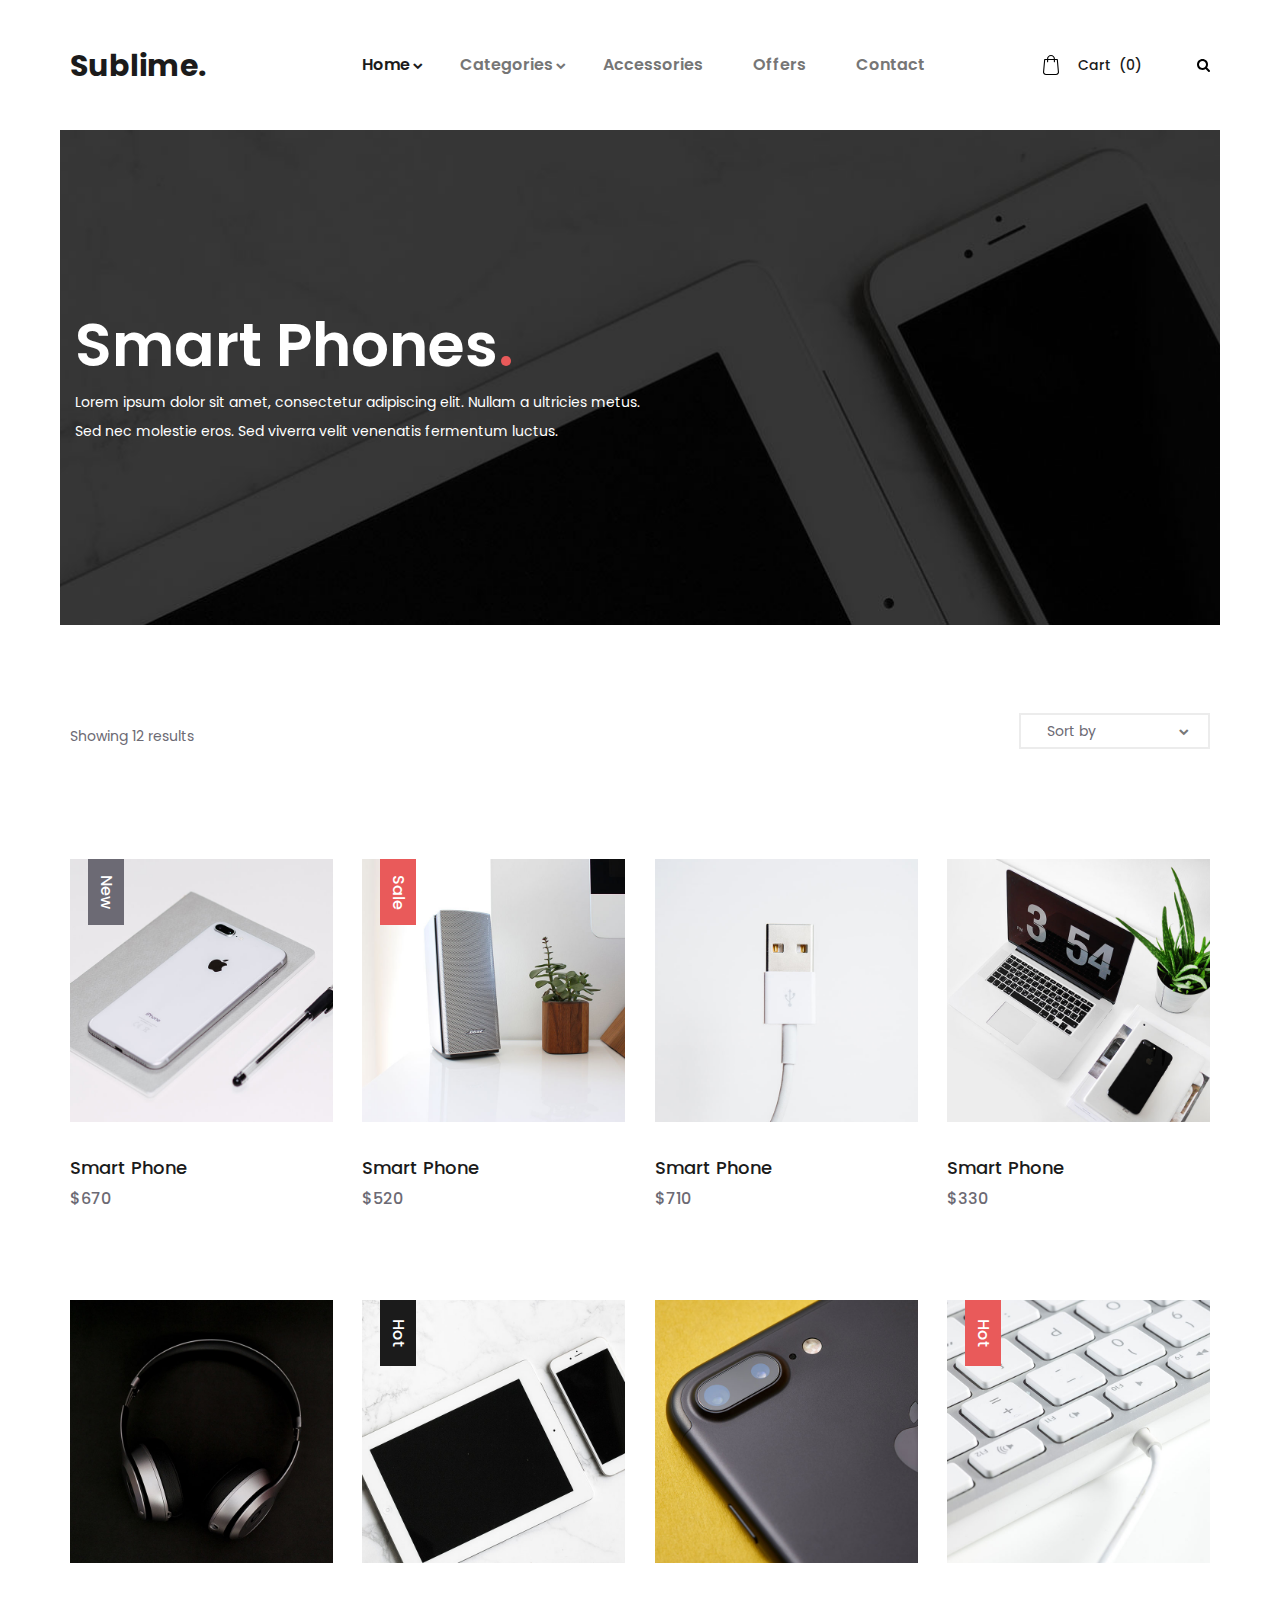
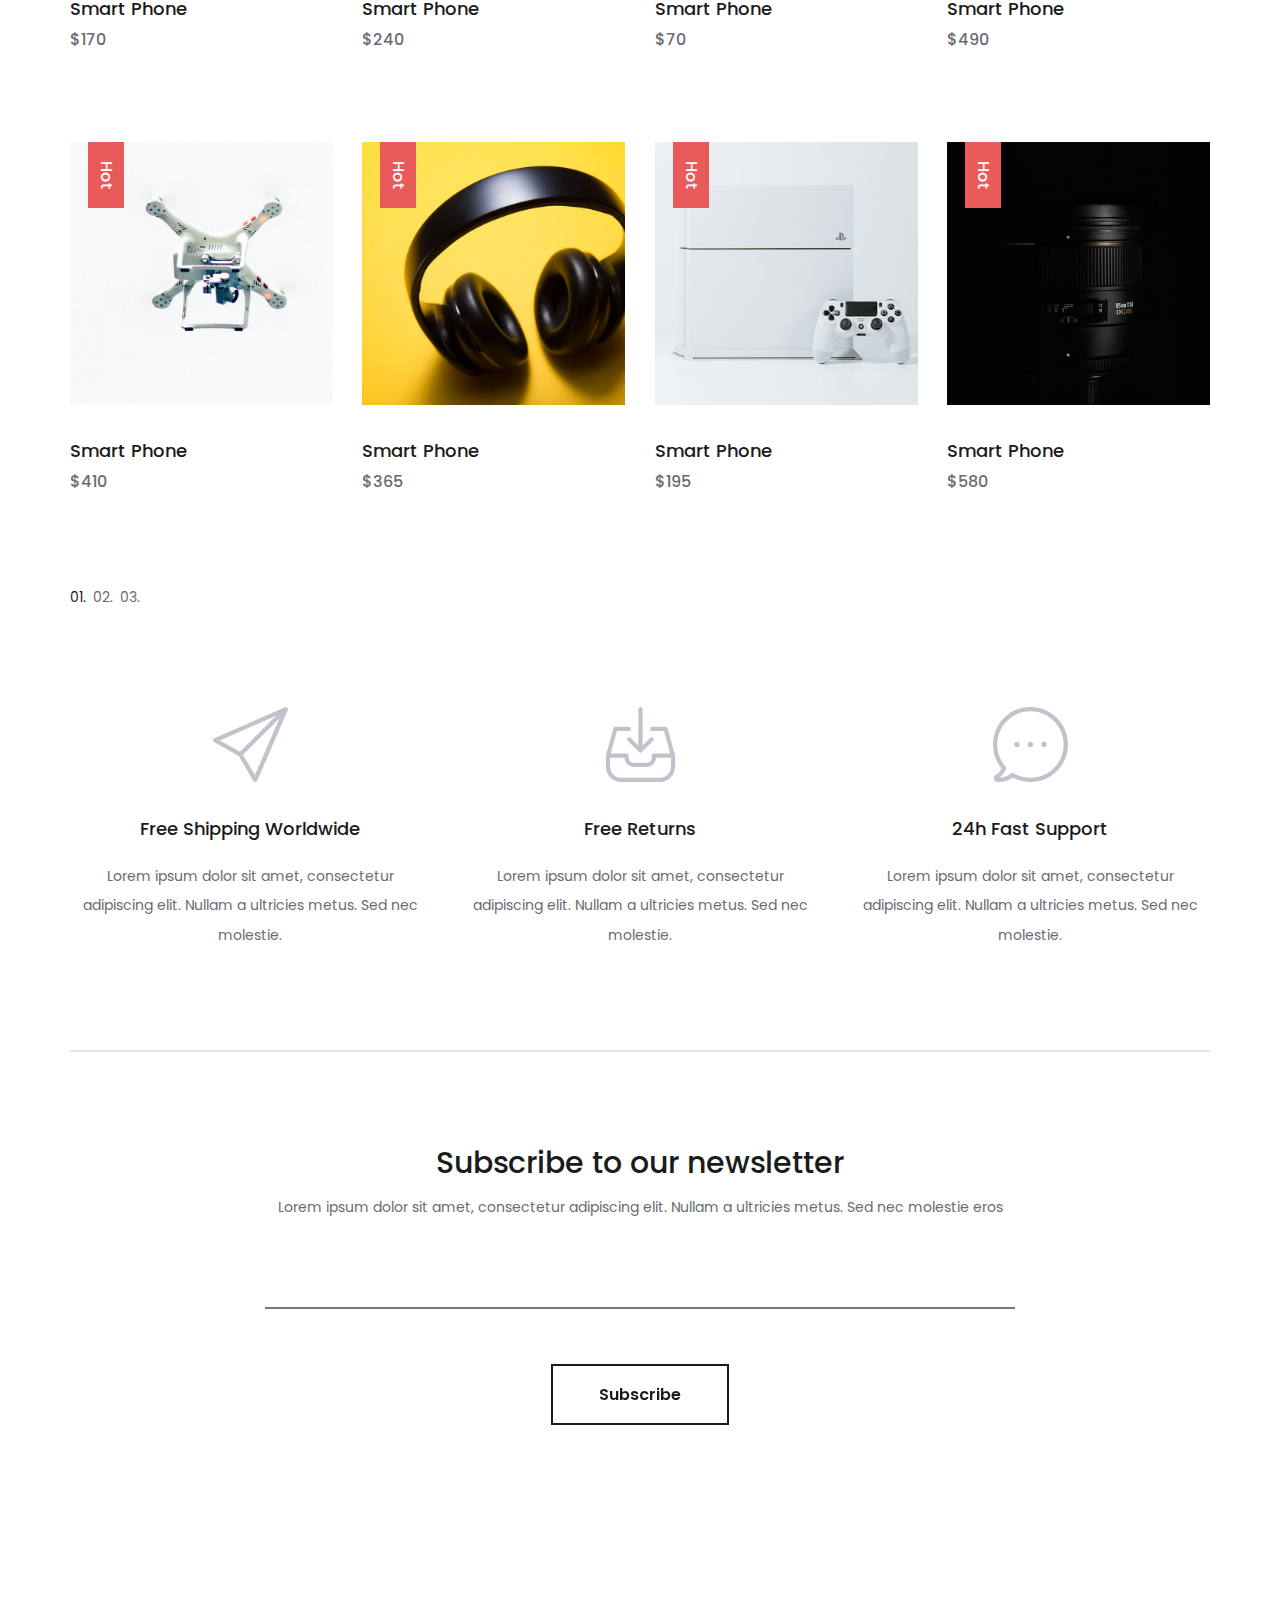
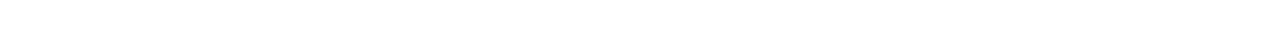
==== categories.html @ 8eb55120 "Add files via upload" ====
<!DOCTYPE html>
<html lang="en">
<head>
<title>Categories</title>
<meta charset="utf-8">
<meta http-equiv="X-UA-Compatible" content="IE=edge">
<meta name="description" content="Sublime project">
<meta name="viewport" content="width=device-width, initial-scale=1">
<link rel="stylesheet" type="text/css" href="styles/bootstrap4/bootstrap.min.css">
<link href="plugins/font-awesome-4.7.0/css/font-awesome.min.css" rel="stylesheet" type="text/css">
<link rel="stylesheet" type="text/css" href="plugins/OwlCarousel2-2.2.1/owl.carousel.css">
<link rel="stylesheet" type="text/css" href="plugins/OwlCarousel2-2.2.1/owl.theme.default.css">
<link rel="stylesheet" type="text/css" href="plugins/OwlCarousel2-2.2.1/animate.css">
<link rel="stylesheet" type="text/css" href="styles/categories.css">
<link rel="stylesheet" type="text/css" href="styles/categories_responsive.css">
</head>
<body>

<div class="super_container">

	<!-- Header -->

	<header class="header">
		<div class="header_container">
			<div class="container">
				<div class="row">
					<div class="col">
						<div class="header_content d-flex flex-row align-items-center justify-content-start">
							<div class="logo"><a href="#">Sublime.</a></div>
							<nav class="main_nav">
								<ul>
									<li class="hassubs active">
										<a href="index.html">Home</a>
										<ul>
											<li><a href="categories.html">Categories</a></li>
											<li><a href="product.html">Product</a></li>
											<li><a href="cart.html">Cart</a></li>
											<li><a href="checkout.html">Check out</a></li>
											<li><a href="contact.html">Contact</a></li>
										</ul>
									</li>
									<li class="hassubs">
										<a href="categories.html">Categories</a>
										<ul>
											<li><a href="categories.html">Category</a></li>
											<li><a href="categories.html">Category</a></li>
											<li><a href="categories.html">Category</a></li>
											<li><a href="categories.html">Category</a></li>
											<li><a href="categories.html">Category</a></li>
										</ul>
									</li>
									<li><a href="#">Accessories</a></li>
									<li><a href="#">Offers</a></li>
									<li><a href="contact.html">Contact</a></li>
								</ul>
							</nav>
							<div class="header_extra ml-auto">
								<div class="shopping_cart">
									<a href="cart.html">
										<svg version="1.1" xmlns="http://www.w3.org/2000/svg" xmlns:xlink="http://www.w3.org/1999/xlink" x="0px" y="0px"
												 viewBox="0 0 489 489" style="enable-background:new 0 0 489 489;" xml:space="preserve">
											<g>
												<path d="M440.1,422.7l-28-315.3c-0.6-7-6.5-12.3-13.4-12.3h-57.6C340.3,42.5,297.3,0,244.5,0s-95.8,42.5-96.6,95.1H90.3
													c-7,0-12.8,5.3-13.4,12.3l-28,315.3c0,0.4-0.1,0.8-0.1,1.2c0,35.9,32.9,65.1,73.4,65.1h244.6c40.5,0,73.4-29.2,73.4-65.1
													C440.2,423.5,440.2,423.1,440.1,422.7z M244.5,27c37.9,0,68.8,30.4,69.6,68.1H174.9C175.7,57.4,206.6,27,244.5,27z M366.8,462
													H122.2c-25.4,0-46-16.8-46.4-37.5l26.8-302.3h45.2v41c0,7.5,6,13.5,13.5,13.5s13.5-6,13.5-13.5v-41h139.3v41
													c0,7.5,6,13.5,13.5,13.5s13.5-6,13.5-13.5v-41h45.2l26.9,302.3C412.8,445.2,392.1,462,366.8,462z"/>
											</g>
										</svg>
										<div>Cart <span>(0)</span></div>
									</a>
								</div>
								<div class="search">
									<div class="search_icon">
										<svg version="1.1" id="Capa_1" xmlns="http://www.w3.org/2000/svg" xmlns:xlink="http://www.w3.org/1999/xlink" x="0px" y="0px"
										viewBox="0 0 475.084 475.084" style="enable-background:new 0 0 475.084 475.084;"
										 xml:space="preserve">
										<g>
											<path d="M464.524,412.846l-97.929-97.925c23.6-34.068,35.406-72.047,35.406-113.917c0-27.218-5.284-53.249-15.852-78.087
												c-10.561-24.842-24.838-46.254-42.825-64.241c-17.987-17.987-39.396-32.264-64.233-42.826
												C254.246,5.285,228.217,0.003,200.999,0.003c-27.216,0-53.247,5.282-78.085,15.847C98.072,26.412,76.66,40.689,58.673,58.676
												c-17.989,17.987-32.264,39.403-42.827,64.241C5.282,147.758,0,173.786,0,201.004c0,27.216,5.282,53.238,15.846,78.083
												c10.562,24.838,24.838,46.247,42.827,64.234c17.987,17.993,39.403,32.264,64.241,42.832c24.841,10.563,50.869,15.844,78.085,15.844
												c41.879,0,79.852-11.807,113.922-35.405l97.929,97.641c6.852,7.231,15.406,10.849,25.693,10.849
												c9.897,0,18.467-3.617,25.694-10.849c7.23-7.23,10.848-15.796,10.848-25.693C475.088,428.458,471.567,419.889,464.524,412.846z
												 M291.363,291.358c-25.029,25.033-55.148,37.549-90.364,37.549c-35.21,0-65.329-12.519-90.36-37.549
												c-25.031-25.029-37.546-55.144-37.546-90.36c0-35.21,12.518-65.334,37.546-90.36c25.026-25.032,55.15-37.546,90.36-37.546
												c35.212,0,65.331,12.519,90.364,37.546c25.033,25.026,37.548,55.15,37.548,90.36C328.911,236.214,316.392,266.329,291.363,291.358z
												"/>
										</g>
									</svg>
									</div>
								</div>
								<div class="hamburger"><i class="fa fa-bars" aria-hidden="true"></i></div>
							</div>
						</div>
					</div>
				</div>
			</div>
		</div>
		
		<!-- Search Panel -->
		<div class="search_panel trans_300">
			<div class="container">
				<div class="row">
					<div class="col">
						<div class="search_panel_content d-flex flex-row align-items-center justify-content-end">
							<form action="#">
								<input type="text" class="search_input" placeholder="Search" required="required">
							</form>
						</div>
					</div>
				</div>
			</div>
		</div>

		<!-- Social -->
		<div class="header_social">
			<ul>
				<li><a href="#"><i class="fa fa-pinterest" aria-hidden="true"></i></a></li>
				<li><a href="#"><i class="fa fa-instagram" aria-hidden="true"></i></a></li>
				<li><a href="#"><i class="fa fa-facebook" aria-hidden="true"></i></a></li>
				<li><a href="#"><i class="fa fa-twitter" aria-hidden="true"></i></a></li>
			</ul>
		</div>
	</header>

	<!-- Menu -->

	<div class="menu menu_mm trans_300">
		<div class="menu_container menu_mm">
			<div class="page_menu_content">
							
				<div class="page_menu_search menu_mm">
					<form action="#">
						<input type="search" required="required" class="page_menu_search_input menu_mm" placeholder="Search for products...">
					</form>
				</div>
				<ul class="page_menu_nav menu_mm">
					<li class="page_menu_item has-children menu_mm">
						<a href="index.html">Home<i class="fa fa-angle-down"></i></a>
						<ul class="page_menu_selection menu_mm">
							<li class="page_menu_item menu_mm"><a href="categories.html">Categories<i class="fa fa-angle-down"></i></a></li>
							<li class="page_menu_item menu_mm"><a href="product.html">Product<i class="fa fa-angle-down"></i></a></li>
							<li class="page_menu_item menu_mm"><a href="cart.html">Cart<i class="fa fa-angle-down"></i></a></li>
							<li class="page_menu_item menu_mm"><a href="checkout.html">Checkout<i class="fa fa-angle-down"></i></a></li>
							<li class="page_menu_item menu_mm"><a href="contact.html">Contact<i class="fa fa-angle-down"></i></a></li>
						</ul>
					</li>
					<li class="page_menu_item has-children menu_mm">
						<a href="categories.html">Categories<i class="fa fa-angle-down"></i></a>
						<ul class="page_menu_selection menu_mm">
							<li class="page_menu_item menu_mm"><a href="categories.html">Category<i class="fa fa-angle-down"></i></a></li>
							<li class="page_menu_item menu_mm"><a href="categories.html">Category<i class="fa fa-angle-down"></i></a></li>
							<li class="page_menu_item menu_mm"><a href="categories.html">Category<i class="fa fa-angle-down"></i></a></li>
							<li class="page_menu_item menu_mm"><a href="categories.html">Category<i class="fa fa-angle-down"></i></a></li>
						</ul>
					</li>
					<li class="page_menu_item menu_mm"><a href="index.html">Accessories<i class="fa fa-angle-down"></i></a></li>
					<li class="page_menu_item menu_mm"><a href="#">Offers<i class="fa fa-angle-down"></i></a></li>
					<li class="page_menu_item menu_mm"><a href="contact.html">Contact<i class="fa fa-angle-down"></i></a></li>
				</ul>
			</div>
		</div>

		<div class="menu_close"><i class="fa fa-times" aria-hidden="true"></i></div>

		<div class="menu_social">
			<ul>
				<li><a href="#"><i class="fa fa-pinterest" aria-hidden="true"></i></a></li>
				<li><a href="#"><i class="fa fa-instagram" aria-hidden="true"></i></a></li>
				<li><a href="#"><i class="fa fa-facebook" aria-hidden="true"></i></a></li>
				<li><a href="#"><i class="fa fa-twitter" aria-hidden="true"></i></a></li>
			</ul>
		</div>
	</div>
	
	<!-- Home -->

	<div class="home">
		<div class="home_container">
			<div class="home_background" style="background-image:url(images/categories.jpg)"></div>
			<div class="home_content_container">
				<div class="container">
					<div class="row">
						<div class="col">
							<div class="home_content">
								<div class="home_title">Smart Phones<span>.</span></div>
								<div class="home_text"><p>Lorem ipsum dolor sit amet, consectetur adipiscing elit. Nullam a ultricies metus. Sed nec molestie eros. Sed viverra velit venenatis fermentum luctus.</p></div>
							</div>
						</div>
					</div>
				</div>
			</div>
		</div>
	</div>

	<!-- Products -->

	<div class="products">
		<div class="container">
			<div class="row">
				<div class="col">
					
					<!-- Product Sorting -->
					<div class="sorting_bar d-flex flex-md-row flex-column align-items-md-center justify-content-md-start">
						<div class="results">Showing <span>12</span> results</div>
						<div class="sorting_container ml-md-auto">
							<div class="sorting">
								<ul class="item_sorting">
									<li>
										<span class="sorting_text">Sort by</span>
										<i class="fa fa-chevron-down" aria-hidden="true"></i>
										<ul>
											<li class="product_sorting_btn" data-isotope-option='{ "sortBy": "original-order" }'><span>Default</span></li>
											<li class="product_sorting_btn" data-isotope-option='{ "sortBy": "price" }'><span>Price</span></li>
											<li class="product_sorting_btn" data-isotope-option='{ "sortBy": "stars" }'><span>Name</span></li>
										</ul>
									</li>
								</ul>
							</div>
						</div>
					</div>
				</div>
			</div>
			<div class="row">
				<div class="col">
					
					<div class="product_grid">

						<!-- Product -->
						<div class="product">
							<div class="product_image"><img src="images/product_1.jpg" alt=""></div>
							<div class="product_extra product_new"><a href="categories.html">New</a></div>
							<div class="product_content">
								<div class="product_title"><a href="product.html">Smart Phone</a></div>
								<div class="product_price">$670</div>
							</div>
						</div>

						<!-- Product -->
						<div class="product">
							<div class="product_image"><img src="images/product_2.jpg" alt=""></div>
							<div class="product_extra product_sale"><a href="categories.html">Sale</a></div>
							<div class="product_content">
								<div class="product_title"><a href="product.html">Smart Phone</a></div>
								<div class="product_price">$520</div>
							</div>
						</div>

						<!-- Product -->
						<div class="product">
							<div class="product_image"><img src="images/product_3.jpg" alt=""></div>
							<div class="product_content">
								<div class="product_title"><a href="product.html">Smart Phone</a></div>
								<div class="product_price">$710</div>
							</div>
						</div>

						<!-- Product -->
						<div class="product">
							<div class="product_image"><img src="images/product_4.jpg" alt=""></div>
							<div class="product_content">
								<div class="product_title"><a href="product.html">Smart Phone</a></div>
								<div class="product_price">$330</div>
							</div>
						</div>

						<!-- Product -->
						<div class="product">
							<div class="product_image"><img src="images/product_5.jpg" alt=""></div>
							<div class="product_content">
								<div class="product_title"><a href="product.html">Smart Phone</a></div>
								<div class="product_price">$170</div>
							</div>
						</div>

						<!-- Product -->
						<div class="product">
							<div class="product_image"><img src="images/product_6.jpg" alt=""></div>
							<div class="product_extra product_hot"><a href="categories.html">Hot</a></div>
							<div class="product_content">
								<div class="product_title"><a href="product.html">Smart Phone</a></div>
								<div class="product_price">$240</div>
							</div>
						</div>

						<!-- Product -->
						<div class="product">
							<div class="product_image"><img src="images/product_7.jpg" alt=""></div>
							<div class="product_content">
								<div class="product_title"><a href="product.html">Smart Phone</a></div>
								<div class="product_price">$70</div>
							</div>
						</div>

						<!-- Product -->
						<div class="product">
							<div class="product_image"><img src="images/product_8.jpg" alt=""></div>
							<div class="product_extra product_sale"><a href="categories.html">Hot</a></div>
							<div class="product_content">
								<div class="product_title"><a href="product.html">Smart Phone</a></div>
								<div class="product_price">$490</div>
							</div>
						</div>

						<!-- Product -->
						<div class="product">
							<div class="product_image"><img src="images/product_9.jpg" alt=""></div>
							<div class="product_extra product_sale"><a href="categories.html">Hot</a></div>
							<div class="product_content">
								<div class="product_title"><a href="product.html">Smart Phone</a></div>
								<div class="product_price">$410</div>
							</div>
						</div>

						<!-- Product -->
						<div class="product">
							<div class="product_image"><img src="images/product_10.jpg" alt=""></div>
							<div class="product_extra product_sale"><a href="categories.html">Hot</a></div>
							<div class="product_content">
								<div class="product_title"><a href="product.html">Smart Phone</a></div>
								<div class="product_price">$365</div>
							</div>
						</div>

						<!-- Product -->
						<div class="product">
							<div class="product_image"><img src="images/product_11.jpg" alt=""></div>
							<div class="product_extra product_sale"><a href="categories.html">Hot</a></div>
							<div class="product_content">
								<div class="product_title"><a href="product.html">Smart Phone</a></div>
								<div class="product_price">$195</div>
							</div>
						</div>

						<!-- Product -->
						<div class="product">
							<div class="product_image"><img src="images/product_12.jpg" alt=""></div>
							<div class="product_extra product_sale"><a href="categories.html">Hot</a></div>
							<div class="product_content">
								<div class="product_title"><a href="product.html">Smart Phone</a></div>
								<div class="product_price">$580</div>
							</div>
						</div>

					</div>
					<div class="product_pagination">
						<ul>
							<li class="active"><a href="#">01.</a></li>
							<li><a href="#">02.</a></li>
							<li><a href="#">03.</a></li>
						</ul>
					</div>
						
				</div>
			</div>
		</div>
	</div>

	<!-- Icon Boxes -->

	<div class="icon_boxes">
		<div class="container">
			<div class="row icon_box_row">
				
				<!-- Icon Box -->
				<div class="col-lg-4 icon_box_col">
					<div class="icon_box">
						<div class="icon_box_image"><img src="images/icon_1.svg" alt=""></div>
						<div class="icon_box_title">Free Shipping Worldwide</div>
						<div class="icon_box_text">
							<p>Lorem ipsum dolor sit amet, consectetur adipiscing elit. Nullam a ultricies metus. Sed nec molestie.</p>
						</div>
					</div>
				</div>

				<!-- Icon Box -->
				<div class="col-lg-4 icon_box_col">
					<div class="icon_box">
						<div class="icon_box_image"><img src="images/icon_2.svg" alt=""></div>
						<div class="icon_box_title">Free Returns</div>
						<div class="icon_box_text">
							<p>Lorem ipsum dolor sit amet, consectetur adipiscing elit. Nullam a ultricies metus. Sed nec molestie.</p>
						</div>
					</div>
				</div>

				<!-- Icon Box -->
				<div class="col-lg-4 icon_box_col">
					<div class="icon_box">
						<div class="icon_box_image"><img src="images/icon_3.svg" alt=""></div>
						<div class="icon_box_title">24h Fast Support</div>
						<div class="icon_box_text">
							<p>Lorem ipsum dolor sit amet, consectetur adipiscing elit. Nullam a ultricies metus. Sed nec molestie.</p>
						</div>
					</div>
				</div>

			</div>
		</div>
	</div>

	<!-- Newsletter -->

	<div class="newsletter">
		<div class="container">
			<div class="row">
				<div class="col">
					<div class="newsletter_border"></div>
				</div>
			</div>
			<div class="row">
				<div class="col-lg-8 offset-lg-2">
					<div class="newsletter_content text-center">
						<div class="newsletter_title">Subscribe to our newsletter</div>
						<div class="newsletter_text"><p>Lorem ipsum dolor sit amet, consectetur adipiscing elit. Nullam a ultricies metus. Sed nec molestie eros</p></div>
						<div class="newsletter_form_container">
							<form action="#" id="newsletter_form" class="newsletter_form">
								<input type="email" class="newsletter_input" required="required">
								<button class="newsletter_button trans_200"><span>Subscribe</span></button>
							</form>
						</div>
					</div>
				</div>
			</div>
		</div>
	</div>

	<!-- Footer -->
	
	<div class="footer_overlay"></div>
	<footer class="footer">
		<div class="footer_background" style="background-image:url(images/footer.jpg)"></div>
		<div class="container">
			<div class="row">
				<div class="col">
					<div class="footer_content d-flex flex-lg-row flex-column align-items-center justify-content-lg-start justify-content-center">
						<div class="footer_logo"><a href="#">Sublime.</a></div>
						<div class="copyright ml-auto mr-auto"><!-- Link back to Colorlib can't be removed. Template is licensed under CC BY 3.0. -->
Copyright &copy;<script>document.write(new Date().getFullYear());</script> All rights reserved | This template is made with <i class="fa fa-heart-o" aria-hidden="true"></i> by <a href="https://colorlib.com" target="_blank">Colorlib</a>
<!-- Link back to Colorlib can't be removed. Template is licensed under CC BY 3.0. --></div>
						<div class="footer_social ml-lg-auto">
							<ul>
								<li><a href="#"><i class="fa fa-pinterest" aria-hidden="true"></i></a></li>
								<li><a href="#"><i class="fa fa-instagram" aria-hidden="true"></i></a></li>
								<li><a href="#"><i class="fa fa-facebook" aria-hidden="true"></i></a></li>
								<li><a href="#"><i class="fa fa-twitter" aria-hidden="true"></i></a></li>
							</ul>
						</div>
					</div>
				</div>
			</div>
		</div>
	</footer>
</div>

<script src="js/jquery-3.2.1.min.js"></script>
<script src="styles/bootstrap4/popper.js"></script>
<script src="styles/bootstrap4/bootstrap.min.js"></script>
<script src="plugins/greensock/TweenMax.min.js"></script>
<script src="plugins/greensock/TimelineMax.min.js"></script>
<script src="plugins/scrollmagic/ScrollMagic.min.js"></script>
<script src="plugins/greensock/animation.gsap.min.js"></script>
<script src="plugins/greensock/ScrollToPlugin.min.js"></script>
<script src="plugins/OwlCarousel2-2.2.1/owl.carousel.js"></script>
<script src="plugins/Isotope/isotope.pkgd.min.js"></script>
<script src="plugins/easing/easing.js"></script>
<script src="plugins/parallax-js-master/parallax.min.js"></script>
<script src="js/categories.js"></script>
</body>
</html>
---- styles/categories.css ----
@charset "utf-8";
/* CSS Document */

/******************************

[Table of Contents]

1. Fonts
2. Body and some general stuff
3. Header
4. Menu
5. Home
6. Products
7. Icon Boxes
8. Newsletter
9. Footer


******************************/

/***********
1. Fonts
***********/

@import url('https://fonts.googleapis.com/css?family=Poppins:300,400,500,600,700,800,900');

/*********************************
2. Body and some general stuff
*********************************/

*
{
	margin: 0;
	padding: 0;
	-webkit-font-smoothing: antialiased;
	-webkit-text-shadow: rgba(0,0,0,.01) 0 0 1px;
	text-shadow: rgba(0,0,0,.01) 0 0 1px;
}
body
{
	font-family: 'Poppins', sans-serif;
	font-size: 14px;
	font-weight: 400;
	background: #FFFFFF;
	color: #a5a5a5;
}
div
{
	display: block;
	position: relative;
	-webkit-box-sizing: border-box;
    -moz-box-sizing: border-box;
    box-sizing: border-box;
}
ul
{
	list-style: none;
	margin-bottom: 0px;
}
p
{
	font-family: 'Poppins', sans-serif;
	font-size: 14px;
	line-height: 2.14;
	font-weight: 400;
	color: #6c6a74;
	-webkit-font-smoothing: antialiased;
	-webkit-text-shadow: rgba(0,0,0,.01) 0 0 1px;
	text-shadow: rgba(0,0,0,.01) 0 0 1px;
}
p a
{
	display: inline;
	position: relative;
	color: inherit;
	border-bottom: solid 1px #ffa07f;
	-webkit-transition: all 200ms ease;
	-moz-transition: all 200ms ease;
	-ms-transition: all 200ms ease;
	-o-transition: all 200ms ease;
	transition: all 200ms ease;
}
p:last-of-type
{
	margin-bottom: 0;
}
a, a:hover, a:visited, a:active, a:link
{
	text-decoration: none;
	-webkit-font-smoothing: antialiased;
	-webkit-text-shadow: rgba(0,0,0,.01) 0 0 1px;
	text-shadow: rgba(0,0,0,.01) 0 0 1px;
}
p a:active
{
	position: relative;
	color: #FF6347;
}
p a:hover
{
	color: #FFFFFF;
	background: #ffa07f;
}
p a:hover::after
{
	opacity: 0.2;
}
::selection
{
	
}
p::selection
{
	
}
h1{font-size: 48px;}
h2{font-size: 36px;}
h3{font-size: 24px;}
h4{font-size: 18px;}
h5{font-size: 14px;}
h1, h2, h3, h4, h5, h6
{
	font-family: 'Open Sans', sans-serif;
	-webkit-font-smoothing: antialiased;
	-webkit-text-shadow: rgba(0,0,0,.01) 0 0 1px;
	text-shadow: rgba(0,0,0,.01) 0 0 1px;
}
h1::selection, 
h2::selection, 
h3::selection, 
h4::selection, 
h5::selection, 
h6::selection
{
	
}
.form-control
{
	color: #db5246;
}
section
{
	display: block;
	position: relative;
	box-sizing: border-box;
}
.clear
{
	clear: both;
}
.clearfix::before, .clearfix::after
{
	content: "";
	display: table;
}
.clearfix::after
{
	clear: both;
}
.clearfix
{
	zoom: 1;
}
.float_left
{
	float: left;
}
.float_right
{
	float: right;
}
.trans_200
{
	-webkit-transition: all 200ms ease;
	-moz-transition: all 200ms ease;
	-ms-transition: all 200ms ease;
	-o-transition: all 200ms ease;
	transition: all 200ms ease;
}
.trans_300
{
	-webkit-transition: all 300ms ease;
	-moz-transition: all 300ms ease;
	-ms-transition: all 300ms ease;
	-o-transition: all 300ms ease;
	transition: all 300ms ease;
}
.trans_400
{
	-webkit-transition: all 400ms ease;
	-moz-transition: all 400ms ease;
	-ms-transition: all 400ms ease;
	-o-transition: all 400ms ease;
	transition: all 400ms ease;
}
.trans_500
{
	-webkit-transition: all 500ms ease;
	-moz-transition: all 500ms ease;
	-ms-transition: all 500ms ease;
	-o-transition: all 500ms ease;
	transition: all 500ms ease;
}
.fill_height
{
	height: 100%;
}
.super_container
{
	width: 100%;
	overflow: hidden;
}
.prlx_parent
{
	overflow: hidden;
}
.prlx
{
	height: 130% !important;
}
.parallax-window
{
    min-height: 400px;
    background: transparent;
}
.nopadding
{
	padding: 0px !important;
}
.button
{
	width: 178px;
	height: 61px;
	background: none;
	text-align: center;
	border: solid 2px #1b1b1b;
	overflow: hidden;
	cursor: pointer;
}
.button a
{
	display: block;
	position: relative;
	font-size: 16px;
	font-weight: 600;
	line-height: 57px;
	color: #1b1b1b;
	background: none;
	z-index: 1;
	-webkit-transition: all 200ms ease;
	-moz-transition: all 200ms ease;
	-ms-transition: all 200ms ease;
	-o-transition: all 200ms ease;
	transition: all 200ms ease;
}
.button::after
{
	content: '';
    position: absolute;
    top: 0;
    left: 0;
    width: 150%;
    height: 100%;
    background: #FFFFFF;
    z-index: 0;
    opacity: 0;
    -webkit-transform: rotate3d(0, 0, 1, -45deg) translate3d(0, -3em, 0);
    transform: rotate3d(0, 0, 1, -45deg) translate3d(0, -3em, 0);
    -webkit-transform-origin: 0% 100%;
    transform-origin: 0% 100%;
    -webkit-transition: -webkit-transform 0.3s, opacity 0.3s, background-color 0.3s;
    transition: transform 0.3s, opacity 0.3s, background-color 0.3s;
}
.button:hover::after
{
	opacity: 1;
    -webkit-transform: rotate3d(0, 0, 1, 0deg);
    transform: rotate3d(0, 0, 1, 0deg);
    -webkit-transition-timing-function: cubic-bezier(0.2, 1, 0.3, 1);
    transition-timing-function: cubic-bezier(0.2, 1, 0.3, 1);
}
.button_light
{
	border: solid 2px #FFFFFF;
}
.button_light a
{
	color: #FFFFFF;
}
.button:hover a
{
	color: #FFFFFF;
}
.button_light:hover a
{
	color: #1b1b1b;
}

/*********************************
3. Header
*********************************/

.header
{
	display: block;
	position: fixed;
	top: 0;
	left: 0;
	width: 100%;
	z-index: 100;
}
.header_container
{
	width: 100%;
	z-index: 1;
	background: #FFFFFF;
}
.header_content
{
	width: 100%;
	height: 130px;
	-webkit-transition: all 200ms ease;
	-moz-transition: all 200ms ease;
	-ms-transition: all 200ms ease;
	-o-transition: all 200ms ease;
	transition: all 200ms ease;
}
.header.scrolled .header_content
{
	height: 70px;
}
.logo a
{
	font-size: 30px;
	font-weight: 700;
	color: #1b1b1b;
	-webkit-transition: all 200ms ease;
	-moz-transition: all 200ms ease;
	-ms-transition: all 200ms ease;
	-o-transition: all 200ms ease;
	transition: all 200ms ease;
}
.header.scrolled .logo a
{
	font-size: 24px;
}
.main_nav
{
	margin-left: 156px;
}
.main_nav > ul > li
{
	display: inline-block;
	position: relative;
}
.main_nav > ul > li:not(:last-child)
{
	margin-right: 46px;
}
.main_nav > ul > li > a
{
	font-size: 16px;
	font-weight: 600;
	color: #767676;
	-webkit-transition: all 200ms ease;
	-moz-transition: all 200ms ease;
	-ms-transition: all 200ms ease;
	-o-transition: all 200ms ease;
	transition: all 200ms ease;
}
.main_nav > ul > li > a:hover,
.main_nav > ul > li.active > a
{
	color: #1b1b1b;
}
.main_nav ul li.hassubs::after
{
	position: absolute;
	top: 50%;
	-webkit-transform: translateY(-50%);
	-moz-transform: translateY(-50%);
	-ms-transform: translateY(-50%);
	-o-transform: translateY(-50%);
	transform: translateY(-50%);
	left: calc(100% + 3px);
	font-family: 'FontAwesome';
	font-size: 10px;
	content: '\f078';
	color: #767676;
}
.main_nav ul li:hover::after,
.main_nav ul li.active::after
{
	color: #1b1b1b;
}
.hassubs ul
{
	position: absolute;
	right: -15px;
	top: calc(100% + 20px);
	text-align: right;
	background: #FFFFFF;
	padding-right: 25px;
	padding-left: 35px;
	padding-top: 25px;
	padding-bottom: 25px;
	visibility: hidden;
	opacity: 0;
	-webkit-transition: all 200ms ease;
	-moz-transition: all 200ms ease;
	-ms-transition: all 200ms ease;
	-o-transition: all 200ms ease;
	transition: all 200ms ease;
}
.hassubs:hover ul
{
	visibility: visible;
	opacity: 1;
	top: calc(100% + 0px);
}
.hassubs ul li:not(:last-child)
{
	margin-bottom: 11px;
}
.hassubs ul li a
{
	font-size: 14px;
	font-weight: 600;
	color: #767676;
	-webkit-transition: all 200ms ease;
	-moz-transition: all 200ms ease;
	-ms-transition: all 200ms ease;
	-o-transition: all 200ms ease;
	transition: all 200ms ease;
}
.hassubs ul li a:hover
{
	color: #1b1b1b;
}
.header_extra
{

}
.shopping_cart
{
	display: inline-block;
}
.shopping_cart a svg
{
	display: inline-block;
	width: 20px;
	height: 20px;
	vertical-align: middle;
	-webkit-transition: all 200ms ease;
	-moz-transition: all 200ms ease;
	-ms-transition: all 200ms ease;
	-o-transition: all 200ms ease;
	transition: all 200ms ease;
}
.shopping_cart a:hover svg,
.shopping_cart a:hover div
{
	fill: #e95a5a;
	color: #e95a5a;
}
.shopping_cart a div
{
	display: inline-block;
	vertical-align: middle;
	font-size: 14px;
	font-weight: 500;
	color: #1b1b1b;
	margin-left: 13px;
	-webkit-transition: all 200ms ease;
	-moz-transition: all 200ms ease;
	-ms-transition: all 200ms ease;
	-o-transition: all 200ms ease;
	transition: all 200ms ease;
}
.shopping_cart a div span
{
	margin-left: 4px;
}
.search
{
	display: inline-block;
	margin-left: 51px;
	cursor: pointer;
	vertical-align: sub;
	-webkit-transform: translateY(-1px);
	-moz-transform: translateY(-1px);
	-ms-transform: translateY(-1px);
	-o-transform: translateY(-1px);
	transform: translateY(-1px);
}
.search_icon
{
	width: 13px;
	height: 13px;
}
.search_icon svg
{
	-webkit-transition: all 200ms ease;
	-moz-transition: all 200ms ease;
	-ms-transition: all 200ms ease;
	-o-transition: all 200ms ease;
	transition: all 200ms ease;
}
.search_icon:hover svg
{
	fill: #e95a5a;
}
.hamburger
{
	display: none;
	margin-left: 30px;
	cursor: pointer;
	margin-right: 4px;
	-webkit-transform: translateY(2px);
	-moz-transform: translateY(2px);
	-ms-transform: translateY(2px);
	-o-transform: translateY(2px);
	transform: translateY(2px);
}
.hamburger i
{
	font-size: 18px;
	color: #1b1b1b;
}
.search_panel
{
	position: absolute;
	left: 0;
	bottom: 0;
	width: 100%;
	background: #e4e4e4;
	z-index: -1;
}
.search_panel.active
{
	bottom: -80px;
}
.search_panel_content
{
	height: 80px;
}
.search_input
{
	width: 300px;
	height: 40px;
	border: none;
	outline: none;
	border-radius: 3px;
	padding-left: 20px;
}
.search_input::-webkit-input-placeholder
{
	font-size: 14px !important;
	font-weight: 400 !important;
	font-style: italic;
	color: #767676 !important;
}
.search_input:-moz-placeholder
{
	font-size: 14px !important;
	font-weight: 400 !important;
	font-style: italic;
	color: #767676 !important;
}
.search_input::-moz-placeholder
{
	font-size: 14px !important;
	font-weight: 400 !important;
	font-style: italic;
	color: #767676 !important;
} 
.search_input:-ms-input-placeholder
{ 
	font-size: 14px !important;
	font-weight: 400 !important;
	font-style: italic;
	color: #767676 !important;
}
.search_input::input-placeholder
{
	font-size: 14px !important;
	font-weight: 400 !important;
	font-style: italic;
	color: #767676 !important;
}
.header_social
{
	position: absolute;
	top: 50%;
	-webkit-transform: translateY(-50%);
	-moz-transform: translateY(-50%);
	-ms-transform: translateY(-50%);
	-o-transform: translateY(-50%);
	transform: translateY(-50%);
	right: 60px;
	z-index: 1;
	margin-right: -5px;
}
.header_social ul li
{
	display: inline-block;
}
.header_social ul li:not(:last-child)
{
	margin-right: 18px;
}
.header_social ul li a i
{
	font-size: 16px;
	color: #b5b5b5;
	padding: 5px;
	-webkit-transition: all 200ms ease;
	-moz-transition: all 200ms ease;
	-ms-transition: all 200ms ease;
	-o-transition: all 200ms ease;
	transition: all 200ms ease;
}
.header_social ul li a i:hover
{
	color: #1b1b1b;
}

/*********************************
4. Menu
*********************************/

.menu
{
	position: fixed;
	top: 0;
	right: -400px;
	width: 400px;
	height: 100vh;
	background: #e4e4e4;
	z-index: 101;
}
.menu.active
{
	right: 0;
}
.menu_container
{
	width: 100%;
	height: 0px;
	padding-top: 130px;
}
.menu.active .menu_container
{
	height: 500px;
}
.page_menu_content
{
	padding-left: 30px;
	padding-right: 30px;
	overflow: hidden;
	text-align: right;
}
.page_menu_search
{
	display: none;
	width: 100%;
	margin-top: 30px;
	margin-bottom: 30px;
}
.page_menu_nav
{

}
.page_menu_search_input
{
	width: 100%;
	height: 40px;
	background: #FFFFFF;
	border: none;
	outline: none;
	padding-left: 25px;
}
.page_menu_item
{
	display: block;
	position: relative;
	vertical-align: middle;
}
.page_menu_nav > li
{
	border-bottom: solid 1px rgba(0,0,0,0.2);
}
.page_menu_item > a
{
	display: block;
	color: #1b1b1b;
	font-weight: 700;
	line-height: 50px;
	height: 50px;
	font-size: 16px;
	-webkit-transition: all 200ms ease;
	-moz-transition: all 200ms ease;
	-ms-transition: all 200ms ease;
	-o-transition: all 200ms ease;
	transition: all 200ms ease;
}
.page_menu_item > a:hover
{
	color: #c3c1cc;
}
.page_menu_item a i
{
	display: none;
	margin-left: 8px;
}
.page_menu_item.has-children > a > i
{
	display: inline-block;
}
.page_menu_selection
{
	margin: 0;
	width: 100%;
	height: 0px;
	overflow: hidden;
	z-index: 1;
}
.page_menu_selection li
{
	padding-right: 15px;
	line-height: 40px;
}
.page_menu_selection li:last-child
{
	padding-bottom: 20px;
}
.page_menu_selection li a
{
	display: block;
	color: #1b1b1b;
	border-bottom: solid 1px rgba(0,0,0,0.2);
	font-size: 14px;
	-webkit-transition: opacity 0.3s ease;
	-moz-transition: opacity 0.3s ease;
	-ms-transition: opacity 0.3s ease;
	-o-transition: opacity 0.3s ease;
	transition: all 0.3s ease;
}
.page_menu_selection li a:hover
{
	color: #c3c1cc;
}
.page_menu_selection li:last-child a
{
	border-bottom: none;
}
.menu_social
{
	position: absolute;
	right: 30px;
	bottom: 15px;
}
.menu_social ul li
{
	display: inline-block;
}
.menu_social ul li:not(:last-child)
{
	margin-right: 18px;
}
.menu_social ul li a i
{
	font-size: 16px;
	color: #b5b5b5;
	padding: 5px;
	-webkit-transition: all 200ms ease;
	-moz-transition: all 200ms ease;
	-ms-transition: all 200ms ease;
	-o-transition: all 200ms ease;
	transition: all 200ms ease;
}
.menu_social ul li a i:hover
{
	color: #1b1b1b;
}
.menu_close
{
	position: absolute;
	top: 25px;
	right: 25px;
	cursor: pointer;
}
.menu_close i
{
	font-size: 16px;
	color: #1b1b1b;
	padding: 5px;
}

/*********************************
5. Home
*********************************/

.home
{
	width: 100%;
	height: 625px;
	background: #FFFFFF;
	z-index: 2;
	padding-top: 130px;
	padding-left: 60px;
	padding-right: 60px;
}
.home_container
{
	width: 100%;
	height: 100%;
}
.home_background
{
	position: absolute;
	top: 0;
	left: 0;
	width: 100%;
	height: 100%;
	background-repeat: no-repeat;
	background-size: cover;
	background-position: center center;
}
.home_content_container
{
	position: absolute;
	top: 50%;
	left: 0;
	-webkit-transform: translateY(-50%);
	-moz-transform: translateY(-50%);
	-ms-transform: translateY(-50%);
	-o-transform: translateY(-50%);
	transform: translateY(-50%);
	width: 100%;
}
.home_content
{
	width: 580px;
}
.home_title
{
	font-size: 60px;
	font-weight: 600;
	color: #FFFFFF;
	line-height: 1.2;
}
.home_title span
{
	color: #e95a5a;
}
.home_text
{
	margin-top: 7px;
}
.home_text p
{
	color: #FFFFFF;
}

/*********************************
6. Products
*********************************/

.products
{
	width: 100%;
	background: #FFFFFF;
	z-index: 2;
}

/* Sorting Bar */
.sorting_bar
{
	width: 100%;
	padding-top: 88px;
	padding-bottom: 100px;
}
.results
{
	font-size: 14px;
	font-weight: 400;
	color: #6c6a74;
}
.item_sorting
{
	display: inline-block;
}
.item_sorting > li
{
	display: inline-block;
	position: relative;
	width: 191px;
	height: 36px;
	line-height: 32px;
	cursor: pointer;
	border: solid 2px #ececec;
	padding-left: 26px;
	padding-right: 19px;
	margin-right: 8px;
	font-size: 14px;
	font-weight: 400;
	color: #6c6a74;
	margin-bottom: 10px;
}
.item_sorting > li:last-child
{
	margin-right: 0;
}
.num_sorting_text
{
	padding-right: 11px;
}
.item_sorting li i
{
	float: right;
	line-height: 32px;
	font-size: 10px;
	color: #787878;
}
.item_sorting li ul
{
	display: block;
	position: absolute;
	right: 0;
	top: 120%;
	margin: 0;
	width: 100%;
	background: #FFFFFF;
	visibility: hidden;
	opacity: 0;
	z-index: 1;
	box-shadow: 0 15px 25px rgba(63, 78, 100, 0.15);
	-webkit-transition: opacity 0.3s ease;
	-moz-transition: opacity 0.3s ease;
	-ms-transition: opacity 0.3s ease;
	-o-transition: opacity 0.3s ease;
	transition: all 0.3s ease;
}
.item_sorting > li:hover ul
{
	visibility: visible;
	opacity: 1;
	top: calc(100% + 1px);
}
.item_sorting li ul li
{
	display: block;
	text-align: left;
	padding-left: 15px;
	padding-right: 15px;
}
.item_sorting li ul li span
{
	display: block;
	height: 36px;
	line-height: 36px;
	border-bottom: solid 1px #dddddd;
	color: #6c6a74;
	text-align: right;
	padding-right: 5px;
	-webkit-transition: opacity 0.3s ease;
	-moz-transition: opacity 0.3s ease;
	-ms-transition: opacity 0.3s ease;
	-o-transition: opacity 0.3s ease;
	transition: all 0.3s ease;
}
.item_sorting li ul li span:hover
{
	color: #b5aec4;
}
.item_sorting li ul li:last-child span
{
	border-bottom: none;
}
.item_sorting li span:nth-child(2)
{
	margin-left: 63px;
}

/* Product */
.product
{
	width: calc((100% - 90px) / 4);
	margin-bottom: 59px;
}
.product_image
{
	width: 100%;
}
.product_image img
{
	max-width: 100%;
}
.product_content
{
	width: 100%;
	padding-top: 36px;
	padding-bottom: 38px;
}
.product_title a
{
	font-size: 18px;
	font-weight: 500;
	color: #1b1b1b;
	line-height: 1.1;
	-webkit-transition: all 200ms ease;
	-moz-transition: all 200ms ease;
	-ms-transition: all 200ms ease;
	-o-transition: all 200ms ease;
	transition: all 200ms ease;
}
.product_title a:hover
{
	color: #e95a5a;
}
.product_price
{
	font-size: 16px;
	font-weight: 500;
	color: #6c6a74;
	line-height: 0.75;
	margin-top: 13px;
}
.product_extra
{
	position: absolute;
	top: 0;
	left: 54px;
	width: 66px;
	height: 36px;
	text-align: center;
	-webkit-transform-origin: top left;
	-moz-transform-origin: top left;
	-ms-transform-origin: top left;
	-o-transform-origin: top left;
	transform-origin: top left;
	transform: rotate(90deg);
}
.product_extra a
{
	display: block;
	font-size: 16px;
	font-weight: 500;
	color: #FFFFFF;
	line-height: 36px;
}
.product_new
{
	background: #6c6a74;
}
.product_sale
{
	background: #e95a5a;
}
.product_hot
{
	background: #1b1b1b;
}
.product_pagination
{
	width: 100%;
	margin-top: 3px;
}
.product_pagination ul li
{
	display: inline-block;
}
.product_pagination ul li:not(:last-child)
{
	margin-right: 3px;
}
.product_pagination ul li a
{
	font-size: 14px;
	font-weight: 400;
	color: #6c6a74;
	-webkit-transition: all 200ms ease;
	-moz-transition: all 200ms ease;
	-ms-transition: all 200ms ease;
	-o-transition: all 200ms ease;
	transition: all 200ms ease;
}
.product_pagination ul li.active a,
.product_pagination ul li:hover a
{
	color: #1b1b1b;
}

/*********************************
7. Icon Boxes
*********************************/

.icon_boxes
{
	width: 100%;
	padding-top: 99px;
	padding-bottom: 99px;
	background: #FFFFFF;
	z-index: 2;
}
.icon_box_row
{

}
.icon_box
{
	width: 100%;
	text-align: center;
}
.icon_box_image
{
	width: 75px;
	height: 75px;
	margin-left: auto;
	margin-right: auto;
}
.icon_box_image img
{
	max-width: 100%;
}
.icon_box_title
{
	font-size: 18px;
	font-weight: 500;
	color: #1b1b1b;
	margin-top: 33px;
}
.icon_box_text
{
	margin-top: 20px;
}

/*********************************
8. Newsletter
*********************************/

.newsletter
{
	width: 100%;
	background: #FFFFFF;
	padding-bottom: 99px;
	z-index: 2;
}
.newsletter_border
{
	width: 100%;
	border-top: solid 2px #e3e3e3;
}
.newsletter_content
{
	padding-top: 88px;
}
.newsletter_title
{
	font-size: 30px;
	font-weight: 500;
	color: #1b1b1b;
}
.newsletter_text
{
	margin-top: 8px;
}
.newsletter_form_container
{
	width: 100%;
	margin-top: 46px;
}
.newsletter_form
{
	width: 100%;
}
.newsletter_input
{
	width: 100%;
	height: 40px;
	border: none;
	border-bottom: solid 2px #787878;
	outline: none;
	text-align: center;
}
.newsletter_button
{
	position: relative;
	width: 178px;
	height: 61px;
	border: solid 2px #1b1b1b;
	background: #FFFFFF;
	cursor: pointer;
	margin-top: 55px;
	overflow: hidden;
}
.newsletter_button span
{
	display: block;
	position: relative;
	z-index: 10;
	font-size: 16px;
	font-weight: 600;
	color: #1b1b1b;
	background: none;
	-webkit-transition: all 200ms ease;
	-moz-transition: all 200ms ease;
	-ms-transition: all 200ms ease;
	-o-transition: all 200ms ease;
	transition: all 200ms ease;
}
.newsletter_button::after
{
	content: '';
    position: absolute;
    top: 0;
    left: 0;
    width: 150%;
    height: 100%;
    background: #1b1b1b;
    z-index: 0;
    opacity: 0;
    -webkit-transform: rotate3d(0, 0, 1, -45deg) translate3d(0, -3em, 0);
    transform: rotate3d(0, 0, 1, -45deg) translate3d(0, -3em, 0);
    -webkit-transform-origin: 0% 100%;
    transform-origin: 0% 100%;
    -webkit-transition: -webkit-transform 0.3s, opacity 0.3s, background-color 0.3s;
    transition: transform 0.3s, opacity 0.3s, background-color 0.3s;
}
.newsletter_button:hover::after
{
	opacity: 1;
    -webkit-transform: rotate3d(0, 0, 1, 0deg);
    transform: rotate3d(0, 0, 1, 0deg);
    -webkit-transition-timing-function: cubic-bezier(0.2, 1, 0.3, 1);
    transition-timing-function: cubic-bezier(0.2, 1, 0.3, 1);
}
.newsletter_button:hover span
{
	color: #FFFFFF;
}

/*********************************
9. Footer
*********************************/

.footer_overlay
{
	width: 100%;
	height: 129px;
	background: transparent;
	z-index: 1;
}
.footer
{
	position: fixed;
	left: 0;
	bottom: 0;
	width: 100%;
	z-index: 1;
}
.footer_background
{
	position: absolute;
	top: 0;
	left: 0;
	width: 100%;
	height: 100%;
	background-repeat: no-repeat;
	background-size: cover;
	background-position: center center;
}
.footer_content
{
	width: 100%;
	height: 129px;
}
.footer_logo
{
	width: 30%;
}
.footer_logo a
{
	font-size: 30px;
	line-height: 0.75;
	color: #1b1b1b;
	font-weight: 700;
}
.copyright
{
	width: 40%;
	text-align: center;
	font-size: 14px;
	font-weight: 400;
	color: #1b1b1b;
}
.footer_social
{
	width: 30%;
	text-align: right;
}
.footer_social ul li
{
	display: inline-block;
}
.footer_social ul li:not(:last-child)
{
	margin-right: 26px;
}
.footer_social ul li a i
{
	font-size: 17px;
	color: #1b1b1b;
	-webkit-transition: all 200ms ease;
	-moz-transition: all 200ms ease;
	-ms-transition: all 200ms ease;
	-o-transition: all 200ms ease;
	transition: all 200ms ease;
}
.footer_social ul li a i:hover
{
	color: #FFFFFF;
}
---- styles/categories_responsive.css ----
@charset "utf-8";
/* CSS Document */

/******************************

[Table of Contents]

1. 1600px
2. 1440px
3. 1280px
4. 1199px
5. 1024px
6. 991px
7. 959px
8. 880px
9. 768px
10. 767px
11. 539px
12. 479px
13. 400px

******************************/

/************
1. 1600px
************/

@media only screen and (max-width: 1600px)
{
	.header_social
	{
		display: none;
	}
}

/************
2. 1440px
************/

@media only screen and (max-width: 1440px)
{
	
}

/************
3. 1380px
************/

@media only screen and (max-width: 1380px)
{
	
}

/************
3. 1280px
************/

@media only screen and (max-width: 1280px)
{
	
}

/************
4. 1199px
************/

@media only screen and (max-width: 1199px)
{
	.header_container
	{
		padding-left: 45px;
		padding-right: 45px;
	}
	.header_container .container
	{
		max-width: 100%;
	}
	.main_nav
	{
		margin-left: 50px;
	}
	.search
	{
		margin-left: 25px;
	}
	.main_nav > ul > li:not(:last-child)
	{
		margin-right: 40px;
	}
}

/************
4. 1100px
************/

@media only screen and (max-width: 1100px)
{
	
}

/************
5. 1024px
************/

@media only screen and (max-width: 1024px)
{
	
}

/************
6. 991px
************/

@media only screen and (max-width: 991px)
{
	.header_container
	{
		padding-left: 15px;
		padding-right: 15px;
	}
	.main_nav,
	.header_social
	{
		display: none;
	}
	.search
	{
		display: none;
	}
	.hamburger
	{
		display: inline-block;
	}
	.home
	{
		padding-left: 30px;
		padding-right: 30px;
	}
	.home_title
	{
		font-size: 48px;
	}
	.product
	{
		width: calc((100% - 30px) / 2);
	}
	.icon_box_col:not(:last-child)
	{
		margin-bottom: 60px;
	}
	.icon_box
	{
		padding-left: 80px;
		padding-right: 80px;
	}
	.footer_overlay
	{
		height: 200px;
	}
	.footer_content
	{
		height: 200px;
	}
	.footer_logo,
	.copyright,
	.footer_social
	{
		text-align: center;
		width: 100%;
	}
	.copyright
	{
		margin-top: 15px;
	}
	.footer_social
	{
		margin-top: 21px;
	}
}

/************
7. 959px
************/

@media only screen and (max-width: 959px)
{
	
}

/************
8. 880px
************/

@media only screen and (max-width: 880px)
{
	
}

/************
9. 768px
************/

@media only screen and (max-width: 768px)
{
	
}

/************
10. 767px
************/

@media only screen and (max-width: 767px)
{
	.home_content
	{
		width: 100%;
	}
	.home_title
	{
		font-size: 36px;
	}
	.sorting_container
	{
		margin-top: 15px;
	}
	.icon_box
	{
		padding-left: 50px;
		padding-right: 50px;
	}
}

/************
11. 575px
************/

@media only screen and (max-width: 575px)
{
	p{font-size: 13px;}
	.menu
	{
		width: 100vw;
		right: -100vw;
	}
	.menu_container
	{
		padding-top: 80px;
	}
	.page_menu_item > a,
	.page_menu_selection li a
	{
		font-size: 13px;
		height: 40px;
		line-height: 40px;
	}
	.header_container
	{
		padding-left: 0px;
		padding-right: 0px;
	}
	.header_content
	{
		height: 70px;
	}
	.logo a,
	.header.scrolled .logo a
	{
		font-size: 18px;
	}
	.home
	{
		height: 350px;
		padding-top: 80px;
		padding-left: 0;
		padding-right: 0;
	}
	.home_title
	{
		font-size: 24px;
	}
	.button
	{
		width: 148px;
		height: 41px;
	}
	.button a
	{
		font-size: 13px;
		line-height: 37px;
	}
	.home_button
	{
		margin-top: 32px;
	}
	.results
	{
		font-size: 13px;
	}
	.item_sorting > li
	{
		width: 161px;
		font-size: 13px;
	}
	.product
	{
		width: 100%;
	}
	.newsletter_title
	{
		font-size: 24px;
	}
	.newsletter_button
	{
		width: 128px;
		height: 41px;
	}
	.newsletter_button span
	{
		font-size: 13px;
	}
	.copyright
	{
		font-size: 13px;
	}
	.footer_logo a
	{
		font-size: 24px;
	}
}

/************
11. 539px
************/

@media only screen and (max-width: 539px)
{
	
}

/************
12. 480px
************/

@media only screen and (max-width: 480px)
{
	.icon_box
	{
		padding-left: 30px;
		padding-right: 30px;
	}
}

/************
13. 479px
************/

@media only screen and (max-width: 479px)
{
	
}

/************
14. 400px
************/

@media only screen and (max-width: 400px)
{
	
}
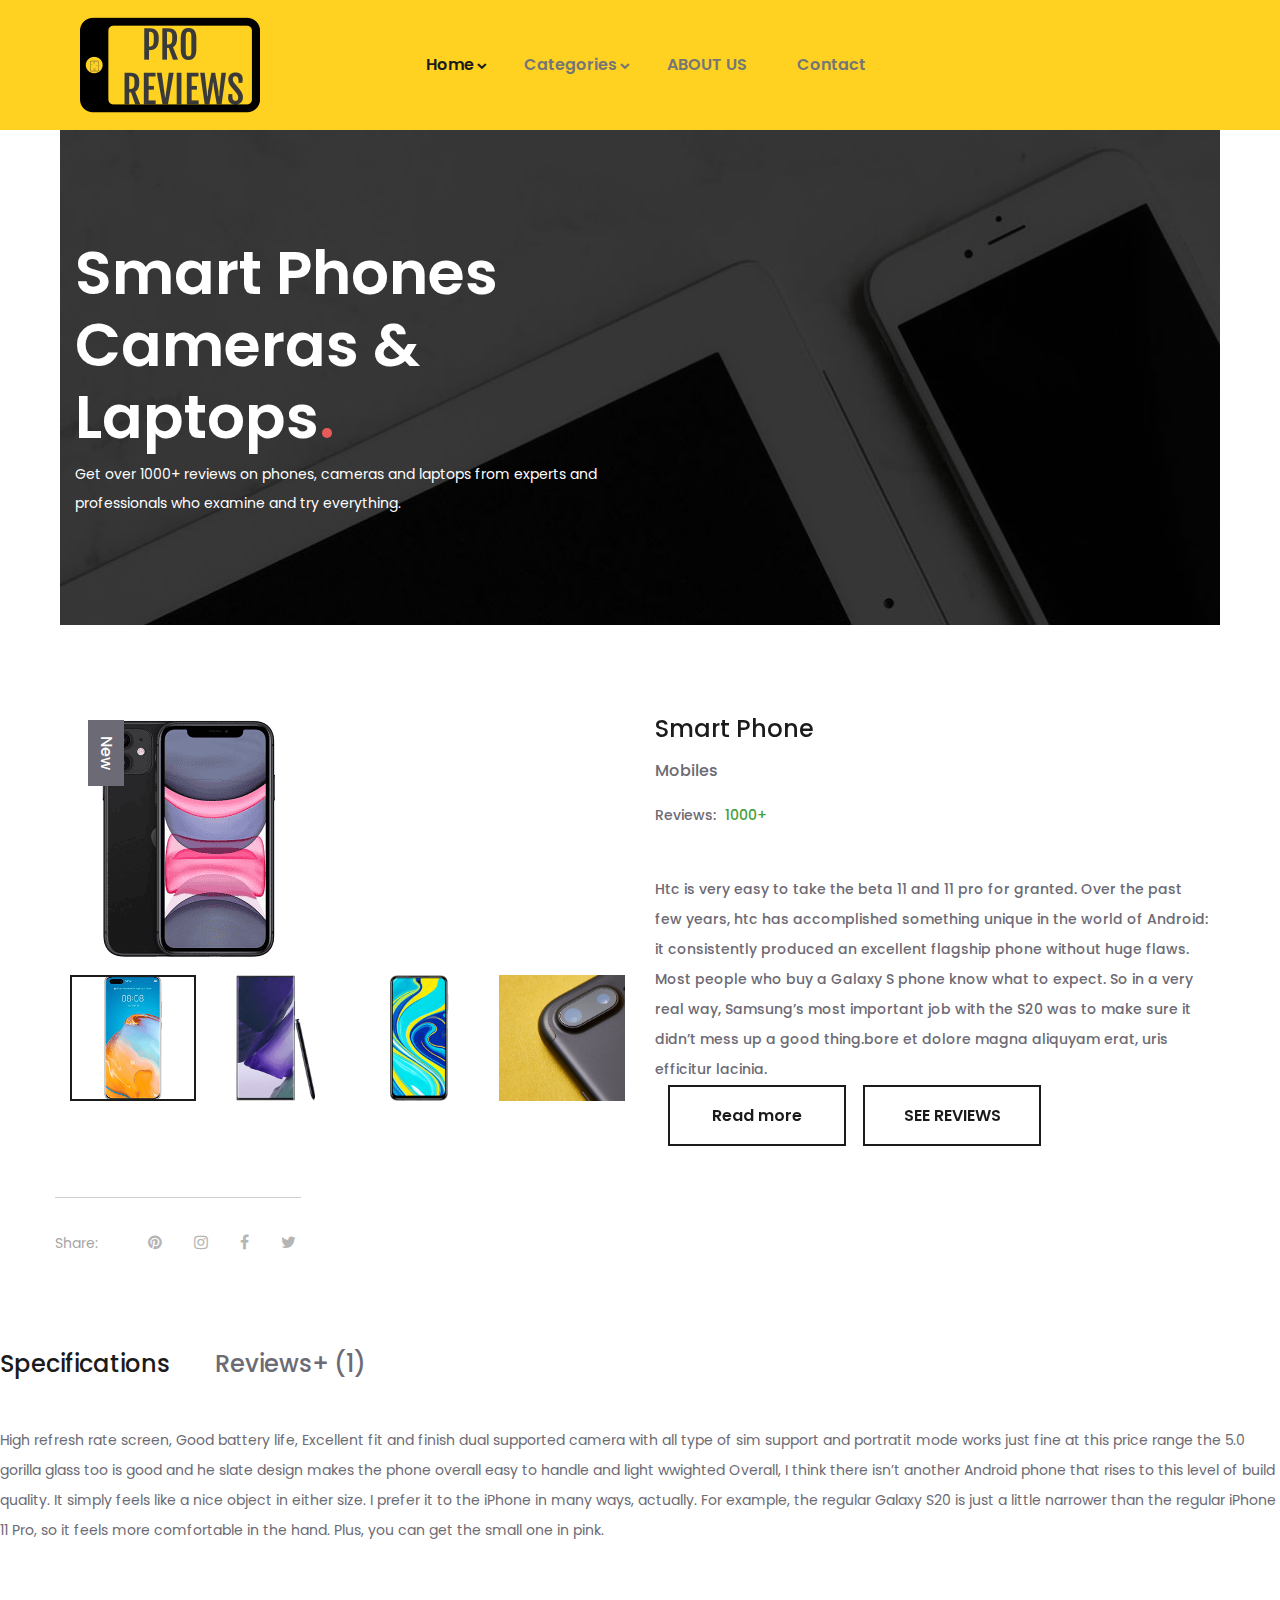
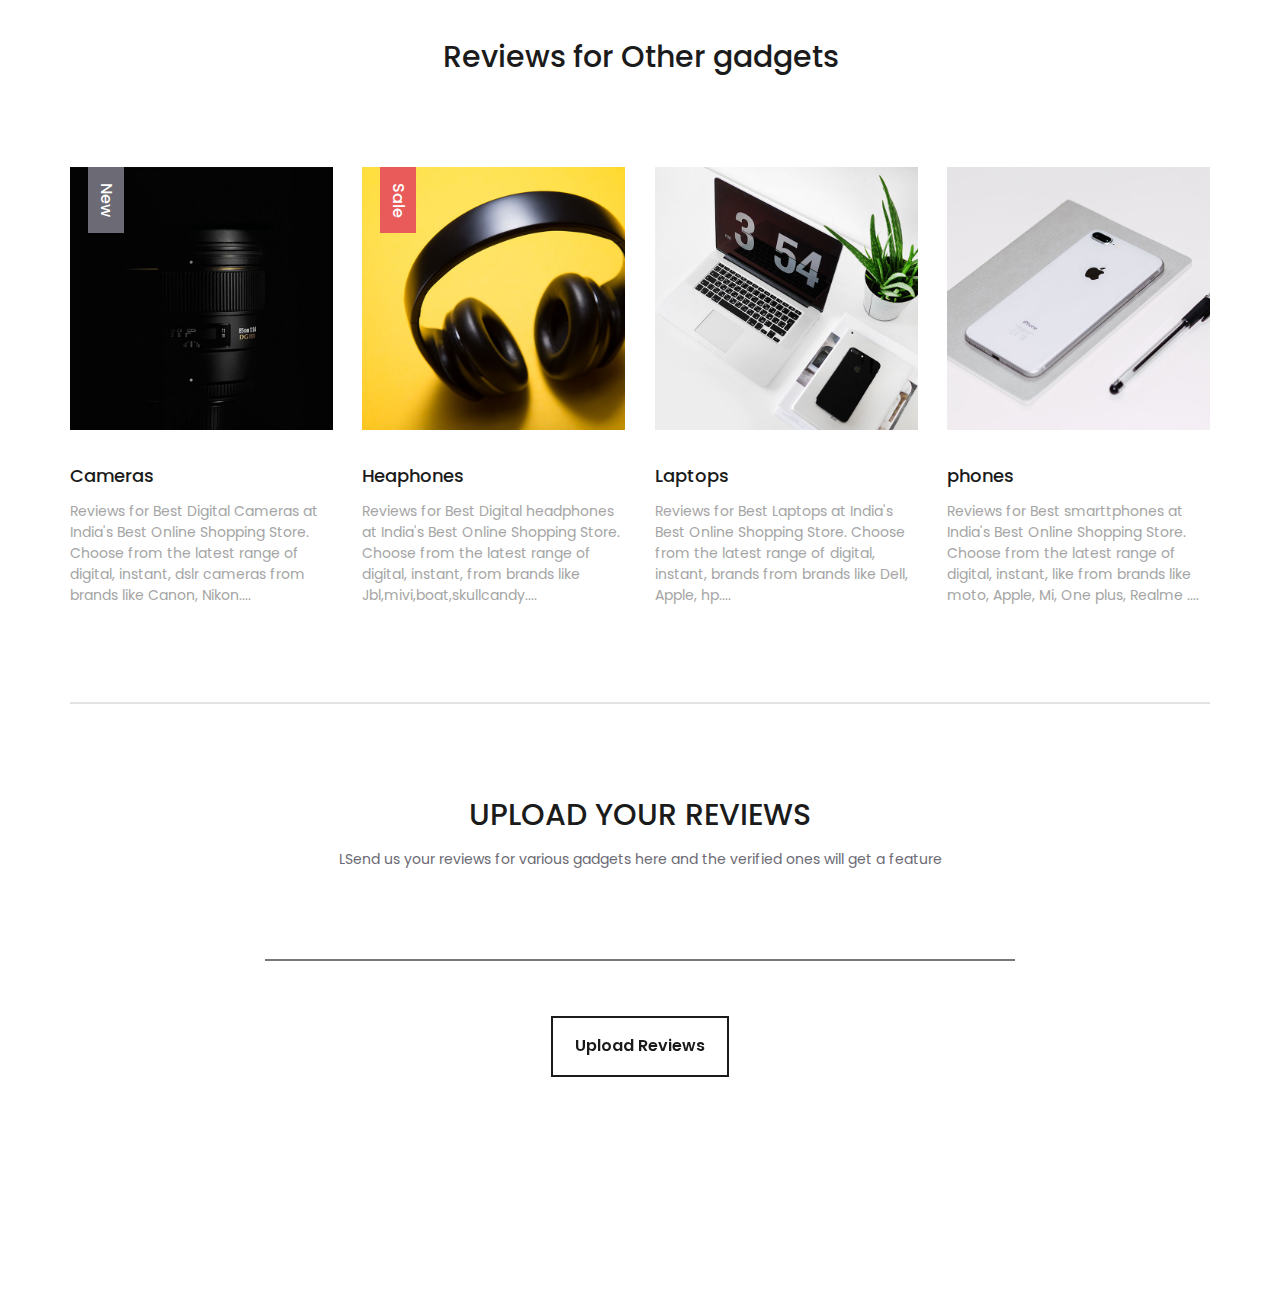
==== commit dd3d8ce6: "AS" ====
--- a/categories.html
+++ b/categories.html
@@ -1,7 +1,7 @@
 <!DOCTYPE html>
 <html lang="en">
 <head>
-<title>Categories</title>
+<title>Product</title>
 <meta charset="utf-8">
 <meta http-equiv="X-UA-Compatible" content="IE=edge">
 <meta name="description" content="Sublime project">
@@ -11,8 +11,8 @@
 <link rel="stylesheet" type="text/css" href="plugins/OwlCarousel2-2.2.1/owl.carousel.css">
 <link rel="stylesheet" type="text/css" href="plugins/OwlCarousel2-2.2.1/owl.theme.default.css">
 <link rel="stylesheet" type="text/css" href="plugins/OwlCarousel2-2.2.1/animate.css">
-<link rel="stylesheet" type="text/css" href="styles/categories.css">
-<link rel="stylesheet" type="text/css" href="styles/categories_responsive.css">
+<link rel="stylesheet" type="text/css" href="styles/product.css">
+<link rel="stylesheet" type="text/css" href="styles/product_responsive.css">
 </head>
 <body>
 
@@ -26,93 +26,35 @@
 				<div class="row">
 					<div class="col">
 						<div class="header_content d-flex flex-row align-items-center justify-content-start">
-							<div class="logo"><a href="#">Sublime.</a></div>
+							<div class="logo"><a href="#">PRO REVIEWS.</a></div>
 							<nav class="main_nav">
 								<ul>
 									<li class="hassubs active">
 										<a href="index.html">Home</a>
 										<ul>
-											<li><a href="categories.html">Categories</a></li>
-											<li><a href="product.html">Product</a></li>
-											<li><a href="cart.html">Cart</a></li>
-											<li><a href="checkout.html">Check out</a></li>
-											<li><a href="contact.html">Contact</a></li>
+											<li><a href="product.html">Categories</a></li>
+											<li><a href="product.html">Reviews</a></li>
+											<li><a href="product.html">Add reviews</a></li>
+											<li><a href="product.html"> blogs</a></li>
+											<li><a href="product.html">Contact us</a></li>
 										</ul>
 									</li>
 									<li class="hassubs">
 										<a href="categories.html">Categories</a>
 										<ul>
-											<li><a href="categories.html">Category</a></li>
-											<li><a href="categories.html">Category</a></li>
-											<li><a href="categories.html">Category</a></li>
-											<li><a href="categories.html">Category</a></li>
-											<li><a href="categories.html">Category</a></li>
+											<li><a href="categories.html">Phones</a></li>
+											<li><a href="categories.html">Cameras</a></li>
+											<li><a href="categories.html">Laptops</a></li>
+											<li><a href="categories.html">Headphones</a></li>
+											<li><a href="categories.html">Accessories</a></li>
 										</ul>
 									</li>
-									<li><a href="#">Accessories</a></li>
-									<li><a href="#">Offers</a></li>
-									<li><a href="contact.html">Contact</a></li>
+									<li><a href="#">Gadgets</a></li>
+									<!--<li><a href="#">Offers</a></li>-->
+									<li><a href="contact.html">Contact us</a></li>
 								</ul>
 							</nav>
-							<div class="header_extra ml-auto">
-								<div class="shopping_cart">
-									<a href="cart.html">
-										<svg version="1.1" xmlns="http://www.w3.org/2000/svg" xmlns:xlink="http://www.w3.org/1999/xlink" x="0px" y="0px"
-												 viewBox="0 0 489 489" style="enable-background:new 0 0 489 489;" xml:space="preserve">
-											<g>
-												<path d="M440.1,422.7l-28-315.3c-0.6-7-6.5-12.3-13.4-12.3h-57.6C340.3,42.5,297.3,0,244.5,0s-95.8,42.5-96.6,95.1H90.3
-													c-7,0-12.8,5.3-13.4,12.3l-28,315.3c0,0.4-0.1,0.8-0.1,1.2c0,35.9,32.9,65.1,73.4,65.1h244.6c40.5,0,73.4-29.2,73.4-65.1
-													C440.2,423.5,440.2,423.1,440.1,422.7z M244.5,27c37.9,0,68.8,30.4,69.6,68.1H174.9C175.7,57.4,206.6,27,244.5,27z M366.8,462
-													H122.2c-25.4,0-46-16.8-46.4-37.5l26.8-302.3h45.2v41c0,7.5,6,13.5,13.5,13.5s13.5-6,13.5-13.5v-41h139.3v41
-													c0,7.5,6,13.5,13.5,13.5s13.5-6,13.5-13.5v-41h45.2l26.9,302.3C412.8,445.2,392.1,462,366.8,462z"/>
-											</g>
-										</svg>
-										<div>Cart <span>(0)</span></div>
-									</a>
-								</div>
-								<div class="search">
-									<div class="search_icon">
-										<svg version="1.1" id="Capa_1" xmlns="http://www.w3.org/2000/svg" xmlns:xlink="http://www.w3.org/1999/xlink" x="0px" y="0px"
-										viewBox="0 0 475.084 475.084" style="enable-background:new 0 0 475.084 475.084;"
-										 xml:space="preserve">
-										<g>
-											<path d="M464.524,412.846l-97.929-97.925c23.6-34.068,35.406-72.047,35.406-113.917c0-27.218-5.284-53.249-15.852-78.087
-												c-10.561-24.842-24.838-46.254-42.825-64.241c-17.987-17.987-39.396-32.264-64.233-42.826
-												C254.246,5.285,228.217,0.003,200.999,0.003c-27.216,0-53.247,5.282-78.085,15.847C98.072,26.412,76.66,40.689,58.673,58.676
-												c-17.989,17.987-32.264,39.403-42.827,64.241C5.282,147.758,0,173.786,0,201.004c0,27.216,5.282,53.238,15.846,78.083
-												c10.562,24.838,24.838,46.247,42.827,64.234c17.987,17.993,39.403,32.264,64.241,42.832c24.841,10.563,50.869,15.844,78.085,15.844
-												c41.879,0,79.852-11.807,113.922-35.405l97.929,97.641c6.852,7.231,15.406,10.849,25.693,10.849
-												c9.897,0,18.467-3.617,25.694-10.849c7.23-7.23,10.848-15.796,10.848-25.693C475.088,428.458,471.567,419.889,464.524,412.846z
-												 M291.363,291.358c-25.029,25.033-55.148,37.549-90.364,37.549c-35.21,0-65.329-12.519-90.36-37.549
-												c-25.031-25.029-37.546-55.144-37.546-90.36c0-35.21,12.518-65.334,37.546-90.36c25.026-25.032,55.15-37.546,90.36-37.546
-												c35.212,0,65.331,12.519,90.364,37.546c25.033,25.026,37.548,55.15,37.548,90.36C328.911,236.214,316.392,266.329,291.363,291.358z
-												"/>
-										</g>
-									</svg>
-									</div>
-								</div>
-								<div class="hamburger"><i class="fa fa-bars" aria-hidden="true"></i></div>
-							</div>
-						</div>
-					</div>
-				</div>
-			</div>
-		</div>
-		
-		<!-- Search Panel -->
-		<div class="search_panel trans_300">
-			<div class="container">
-				<div class="row">
-					<div class="col">
-						<div class="search_panel_content d-flex flex-row align-items-center justify-content-end">
-							<form action="#">
-								<input type="text" class="search_input" placeholder="Search" required="required">
-							</form>
-						</div>
-					</div>
-				</div>
-			</div>
-		</div>
+							
 
 		<!-- Social -->
 		<div class="header_social">
@@ -127,6 +69,55 @@
 
 	<!-- Menu -->
 
+	<header class="header" >
+		<div class="header_container" style="background-color: #FFD221;" >
+		<div class="header_container" style="background-color: #FFD221; " >
+			<div class="container">
+				<div class="row">
+					<div class="col">
+						<div class="header_content d-flex flex-row align-items-center justify-content-start">
+							<div class="logo"><img src="images/l.png"></div>
+							<nav class="main_nav" >
+								<ul>
+									<li class="hassubs active">
+										<a href="index.html">Home</a>
+										<ul>
+											<li><a href="categories.html">Categories</a></li>
+											<li><a href="product.html">Product</a></li>
+											
+											
+											<li><a href="contact.html">Contact</a></li>
+										</ul>
+									</li>
+									<li class="hassubs">
+										<a href="categories.html">Categories</a>
+										<ul>
+											<li><a href="categories.html">SAMSUNG</a></li>
+											<li><a href="categories.html">LAPTOP</a></li>
+											<li><a href="categories.html">CAMERAS</a></li>
+										
+										</ul>
+									</li>
+									<li><a href="contact.html">ABOUT US</a></li>
+									<li><a href="contact.html">Contact</a></li>
+								</ul>
+							</nav>
+							
+		</div>
+
+		<!-- Social -->
+		<div class="header_social">
+			<ul>
+				<li><a href="#"><i class="fa fa-pinterest" aria-hidden="true"></i></a></li>
+				<li><a href="#"><i class="fa fa-instagram" aria-hidden="true"></i></a></li>
+				<li><a href="#"><i class="fa fa-facebook" aria-hidden="true"></i></a></li>
+				<li><a href="#"><i class="fa fa-twitter" aria-hidden="true"></i></a></li>
+			</ul>
+		</div>
+	</header>
+
+	<!-- Menu -->
+
 	<div class="menu menu_mm trans_300">
 		<div class="menu_container menu_mm">
 			<div class="page_menu_content">
@@ -140,11 +131,11 @@
 					<li class="page_menu_item has-children menu_mm">
 						<a href="index.html">Home<i class="fa fa-angle-down"></i></a>
 						<ul class="page_menu_selection menu_mm">
-							<li class="page_menu_item menu_mm"><a href="categories.html">Categories<i class="fa fa-angle-down"></i></a></li>
+							<li class="page_menu_item menu_mm"><a href="index.html">Categories<i class="fa fa-angle-down"></i></a></li>
 							<li class="page_menu_item menu_mm"><a href="product.html">Product<i class="fa fa-angle-down"></i></a></li>
-							<li class="page_menu_item menu_mm"><a href="cart.html">Cart<i class="fa fa-angle-down"></i></a></li>
-							<li class="page_menu_item menu_mm"><a href="checkout.html">Checkout<i class="fa fa-angle-down"></i></a></li>
-							<li class="page_menu_item menu_mm"><a href="contact.html">Contact<i class="fa fa-angle-down"></i></a></li>
+							<li class="page_menu_item menu_mm"><a href="product.html">Cart<i class="fa fa-angle-down"></i></a></li>
+							<li class="page_menu_item menu_mm"><a href="product.html">Checkout<i class="fa fa-angle-down"></i></a></li>
+							<li class="page_menu_item menu_mm"><a href="product.html">Contact<i class="fa fa-angle-down"></i></a></li>
 						</ul>
 					</li>
 					<li class="page_menu_item has-children menu_mm">
@@ -175,6 +166,7 @@
 		</div>
 	</div>
 	
+	
 	<!-- Home -->
 
 	<div class="home">
@@ -185,10 +177,91 @@
 					<div class="row">
 						<div class="col">
 							<div class="home_content">
-								<div class="home_title">Smart Phones<span>.</span></div>
-								<div class="home_text"><p>Lorem ipsum dolor sit amet, consectetur adipiscing elit. Nullam a ultricies metus. Sed nec molestie eros. Sed viverra velit venenatis fermentum luctus.</p></div>
-							</div>
-						</div>
+								<div class="home_title">Smart Phones Cameras & Laptops<span>.</span></div>
+								<div class="home_text"><p>Get over 1000+ reviews on phones, cameras and laptops from experts and professionals who examine and try everything.</p></div>
+							</div>
+						</div>
+					</div>
+				</div>
+			</div>
+		</div>
+	</div>
+
+	<!-- Product Details -->
+
+	<div class="product_details">
+		<div class="container">
+			<div class="row details_row">
+
+				<!-- Product Image -->
+				<div class="col-lg-6">
+					<div class="details_image">
+						<div class="details_image_large"><img src="images/APPLE11.png" alt=""><div class="product_extra product_new"><a href="categories.html">New</a></div></div>
+						<div class="details_image_thumbnails d-flex flex-row align-items-start justify-content-between">
+							<div class="details_image_thumbnail active" data-image="images/details_1.jpg"><img src="images/HUAWEI P40PRO.png" alt=""></div>
+							<div class="details_image_thumbnail" data-image="images/details_2.jpg"><img src="images/SAMSUNG GSLSXY NOTE2.png" alt=""></div>
+							<div class="details_image_thumbnail" data-image="images/details_3.jpg"><img src="images/REDMINOTE9PRO.png" alt=""></div>
+							<div class="details_image_thumbnail" data-image="images/details_4.jpg"><img src="images/details_4.jpg" alt=""></div>
+						</div>
+					</div>
+				</div>
+
+				<!-- Product Content -->
+				<div class="col-lg-6">
+					<div class="details_content">
+						<div class="details_name">Smart Phone</div>
+						
+						<div class="details_price">Mobiles</div>
+
+						<!-- In Stock -->
+						<div class="in_stock_container">
+							<div class="availability">Reviews:</div>
+							<span>1000+</span>
+						</div>
+						<div class="details_text">
+							<p>Htc is  very easy to take the  beta 11  and 11 pro  for granted. Over the past few years, htc has accomplished something unique in the world of Android: it consistently produced an excellent flagship phone without huge flaws. Most people who buy a Galaxy S phone know what to expect. So in a very real way, Samsung’s most important job with the S20 was to make sure it didn’t mess up a good thing.bore et dolore magna aliquyam erat, uris efficitur lacinia.</p>
+						</div>
+
+						<!-- Product Quantity -->
+						<!--<div class="product_quantity_container">
+							<div class="product_quantity clearfix">
+								<span></span>
+								<input id="quantity_input" type="text" pattern="[0-9]*" value="1">
+								<div class="quantity_buttons">
+									<div id="quantity_inc_button" class="quantity_inc quantity_control"><i class="fa fa-chevron-up" aria-hidden="true"></i></div>
+									<div id="quantity_dec_button" class="quantity_dec quantity_control"><i class="fa fa-chevron-down" aria-hidden="true"></i></div>
+								</div>-->
+							</div>
+							<div class="button cart_button"><a href="#">Read more</a></div>
+							
+							<div class="button cart_button"><a href="#">SEE REVIEWS</a></div>
+						</div>
+
+						<!-- Share -->
+						<div class="details_share">
+							<span>Share:</span>
+							<ul>
+								<li><a href="#"><i class="fa fa-pinterest" aria-hidden="true"></i></a></li>
+								<li><a href="#"><i class="fa fa-instagram" aria-hidden="true"></i></a></li>
+								<li><a href="#"><i class="fa fa-facebook" aria-hidden="true"></i></a></li>
+								<li><a href="#"><i class="fa fa-twitter" aria-hidden="true"></i></a></li>
+							</ul>
+						</div>
+					</div>
+				</div>
+			</div>
+
+			<div class="row description_row">
+				<div class="col">
+					<div class="description_title_container">
+						<div class="description_title">Specifications</div>
+						<div class="reviews_title"><a href="#">Reviews+ <span>(1)</span></a></div>
+					</div>
+					<div class="description_text">
+						<p>High refresh rate screen,
+							Good battery life,
+							Excellent fit and finish  dual supported camera with all type of sim support and portratit mode works just fine at this price range the 5.0 gorilla glass too is good and he slate design makes the phone overall easy to handle and light wwighted 
+							Overall, I think there isn’t another Android phone that rises to this level of build quality. It simply feels like a nice object in either size. I prefer it to the iPhone in many ways, actually. For example, the regular Galaxy S20 is just a little narrower than the regular iPhone 11 Pro, so it feels more comfortable in the hand. Plus, you can get the small one in pink.</p>
 					</div>
 				</div>
 			</div>
@@ -200,27 +273,8 @@
 	<div class="products">
 		<div class="container">
 			<div class="row">
-				<div class="col">
-					
-					<!-- Product Sorting -->
-					<div class="sorting_bar d-flex flex-md-row flex-column align-items-md-center justify-content-md-start">
-						<div class="results">Showing <span>12</span> results</div>
-						<div class="sorting_container ml-md-auto">
-							<div class="sorting">
-								<ul class="item_sorting">
-									<li>
-										<span class="sorting_text">Sort by</span>
-										<i class="fa fa-chevron-down" aria-hidden="true"></i>
-										<ul>
-											<li class="product_sorting_btn" data-isotope-option='{ "sortBy": "original-order" }'><span>Default</span></li>
-											<li class="product_sorting_btn" data-isotope-option='{ "sortBy": "price" }'><span>Price</span></li>
-											<li class="product_sorting_btn" data-isotope-option='{ "sortBy": "stars" }'><span>Name</span></li>
-										</ul>
-									</li>
-								</ul>
-							</div>
-						</div>
-					</div>
+				<div class="col text-center">
+					<div class="products_title">Reviews for Other gadgets</div>
 				</div>
 			</div>
 			<div class="row">
@@ -230,30 +284,21 @@
 
 						<!-- Product -->
 						<div class="product">
-							<div class="product_image"><img src="images/product_1.jpg" alt=""></div>
+							<div class="product_image"><img src="images/product_12.jpg" alt=""></div>
 							<div class="product_extra product_new"><a href="categories.html">New</a></div>
 							<div class="product_content">
-								<div class="product_title"><a href="product.html">Smart Phone</a></div>
-								<div class="product_price">$670</div>
+								<div class="product_title"><a href="product.html">Cameras</a></div>
+								<div class="product_price"></div>Reviews for  Best Digital Cameras at India's Best Online Shopping Store. Choose from the latest range of digital, instant, dslr cameras from brands like Canon, Nikon....
 							</div>
 						</div>
 
 						<!-- Product -->
 						<div class="product">
-							<div class="product_image"><img src="images/product_2.jpg" alt=""></div>
+							<div class="product_image"><img src="images/product_10.jpg" alt=""></div>
 							<div class="product_extra product_sale"><a href="categories.html">Sale</a></div>
 							<div class="product_content">
-								<div class="product_title"><a href="product.html">Smart Phone</a></div>
-								<div class="product_price">$520</div>
-							</div>
-						</div>
-
-						<!-- Product -->
-						<div class="product">
-							<div class="product_image"><img src="images/product_3.jpg" alt=""></div>
-							<div class="product_content">
-								<div class="product_title"><a href="product.html">Smart Phone</a></div>
-								<div class="product_price">$710</div>
+								<div class="product_title"><a href="product.html">Heaphones</a></div>
+								<div class="product_price"></div>Reviews for  Best Digital headphones at India's Best Online Shopping Store. Choose from the latest range of digital, instant,  from brands like Jbl,mivi,boat,skullcandy....
 							</div>
 						</div>
 
@@ -261,142 +306,22 @@
 						<div class="product">
 							<div class="product_image"><img src="images/product_4.jpg" alt=""></div>
 							<div class="product_content">
-								<div class="product_title"><a href="product.html">Smart Phone</a></div>
-								<div class="product_price">$330</div>
+								<div class="product_title"><a href="product.html">Laptops</a></div>
+								<div class="product_price"></div>Reviews for  Best Laptops at India's Best Online Shopping Store. Choose from the latest range of digital, instant, brands from brands like Dell, Apple, hp....
 							</div>
 						</div>
 
 						<!-- Product -->
 						<div class="product">
-							<div class="product_image"><img src="images/product_5.jpg" alt=""></div>
+							<div class="product_image"><img src="images/product_1.jpg" alt=""></div>
 							<div class="product_content">
-								<div class="product_title"><a href="product.html">Smart Phone</a></div>
-								<div class="product_price">$170</div>
-							</div>
-						</div>
-
-						<!-- Product -->
-						<div class="product">
-							<div class="product_image"><img src="images/product_6.jpg" alt=""></div>
-							<div class="product_extra product_hot"><a href="categories.html">Hot</a></div>
-							<div class="product_content">
-								<div class="product_title"><a href="product.html">Smart Phone</a></div>
-								<div class="product_price">$240</div>
-							</div>
-						</div>
-
-						<!-- Product -->
-						<div class="product">
-							<div class="product_image"><img src="images/product_7.jpg" alt=""></div>
-							<div class="product_content">
-								<div class="product_title"><a href="product.html">Smart Phone</a></div>
-								<div class="product_price">$70</div>
-							</div>
-						</div>
-
-						<!-- Product -->
-						<div class="product">
-							<div class="product_image"><img src="images/product_8.jpg" alt=""></div>
-							<div class="product_extra product_sale"><a href="categories.html">Hot</a></div>
-							<div class="product_content">
-								<div class="product_title"><a href="product.html">Smart Phone</a></div>
-								<div class="product_price">$490</div>
-							</div>
-						</div>
-
-						<!-- Product -->
-						<div class="product">
-							<div class="product_image"><img src="images/product_9.jpg" alt=""></div>
-							<div class="product_extra product_sale"><a href="categories.html">Hot</a></div>
-							<div class="product_content">
-								<div class="product_title"><a href="product.html">Smart Phone</a></div>
-								<div class="product_price">$410</div>
-							</div>
-						</div>
-
-						<!-- Product -->
-						<div class="product">
-							<div class="product_image"><img src="images/product_10.jpg" alt=""></div>
-							<div class="product_extra product_sale"><a href="categories.html">Hot</a></div>
-							<div class="product_content">
-								<div class="product_title"><a href="product.html">Smart Phone</a></div>
-								<div class="product_price">$365</div>
-							</div>
-						</div>
-
-						<!-- Product -->
-						<div class="product">
-							<div class="product_image"><img src="images/product_11.jpg" alt=""></div>
-							<div class="product_extra product_sale"><a href="categories.html">Hot</a></div>
-							<div class="product_content">
-								<div class="product_title"><a href="product.html">Smart Phone</a></div>
-								<div class="product_price">$195</div>
-							</div>
-						</div>
-
-						<!-- Product -->
-						<div class="product">
-							<div class="product_image"><img src="images/product_12.jpg" alt=""></div>
-							<div class="product_extra product_sale"><a href="categories.html">Hot</a></div>
-							<div class="product_content">
-								<div class="product_title"><a href="product.html">Smart Phone</a></div>
-								<div class="product_price">$580</div>
-							</div>
-						</div>
-
-					</div>
-					<div class="product_pagination">
-						<ul>
-							<li class="active"><a href="#">01.</a></li>
-							<li><a href="#">02.</a></li>
-							<li><a href="#">03.</a></li>
-						</ul>
-					</div>
-						
-				</div>
-			</div>
-		</div>
-	</div>
-
-	<!-- Icon Boxes -->
-
-	<div class="icon_boxes">
-		<div class="container">
-			<div class="row icon_box_row">
-				
-				<!-- Icon Box -->
-				<div class="col-lg-4 icon_box_col">
-					<div class="icon_box">
-						<div class="icon_box_image"><img src="images/icon_1.svg" alt=""></div>
-						<div class="icon_box_title">Free Shipping Worldwide</div>
-						<div class="icon_box_text">
-							<p>Lorem ipsum dolor sit amet, consectetur adipiscing elit. Nullam a ultricies metus. Sed nec molestie.</p>
-						</div>
-					</div>
-				</div>
-
-				<!-- Icon Box -->
-				<div class="col-lg-4 icon_box_col">
-					<div class="icon_box">
-						<div class="icon_box_image"><img src="images/icon_2.svg" alt=""></div>
-						<div class="icon_box_title">Free Returns</div>
-						<div class="icon_box_text">
-							<p>Lorem ipsum dolor sit amet, consectetur adipiscing elit. Nullam a ultricies metus. Sed nec molestie.</p>
-						</div>
-					</div>
-				</div>
-
-				<!-- Icon Box -->
-				<div class="col-lg-4 icon_box_col">
-					<div class="icon_box">
-						<div class="icon_box_image"><img src="images/icon_3.svg" alt=""></div>
-						<div class="icon_box_title">24h Fast Support</div>
-						<div class="icon_box_text">
-							<p>Lorem ipsum dolor sit amet, consectetur adipiscing elit. Nullam a ultricies metus. Sed nec molestie.</p>
-						</div>
-					</div>
-				</div>
-
+								<div class="product_title"><a href="product.html">phones</a></div>
+								<div class="product_price"></div>Reviews for  Best smarttphones at India's Best Online Shopping Store. Choose from the latest range of digital, instant, like from brands like moto, Apple, Mi, One plus, Realme ....
+							</div>
+						</div>
+
+					</div>
+				</div>
 			</div>
 		</div>
 	</div>
@@ -413,12 +338,12 @@
 			<div class="row">
 				<div class="col-lg-8 offset-lg-2">
 					<div class="newsletter_content text-center">
-						<div class="newsletter_title">Subscribe to our newsletter</div>
-						<div class="newsletter_text"><p>Lorem ipsum dolor sit amet, consectetur adipiscing elit. Nullam a ultricies metus. Sed nec molestie eros</p></div>
+						<div class="newsletter_title">UPLOAD YOUR REVIEWS</div>
+						<div class="newsletter_text"><p>LSend us your reviews for various gadgets here and  the verified ones will get a feature </p></div>
 						<div class="newsletter_form_container">
 							<form action="#" id="newsletter_form" class="newsletter_form">
 								<input type="email" class="newsletter_input" required="required">
-								<button class="newsletter_button trans_200"><span>Subscribe</span></button>
+								<button class="newsletter_button trans_200"><span>Upload Reviews</span></button>
 							</form>
 						</div>
 					</div>
@@ -431,14 +356,14 @@
 	
 	<div class="footer_overlay"></div>
 	<footer class="footer">
-		<div class="footer_background" style="background-image:url(images/footer.jpg)"></div>
+		<div class="footer_background" style="background-image:url(images/w.jpeg)"></div>
 		<div class="container">
 			<div class="row">
 				<div class="col">
 					<div class="footer_content d-flex flex-lg-row flex-column align-items-center justify-content-lg-start justify-content-center">
-						<div class="footer_logo"><a href="#">Sublime.</a></div>
+						<div class="footer_logo"><a href="#">PRO REVIEWS.</a></div>
 						<div class="copyright ml-auto mr-auto"><!-- Link back to Colorlib can't be removed. Template is licensed under CC BY 3.0. -->
-Copyright &copy;<script>document.write(new Date().getFullYear());</script> All rights reserved | This template is made with <i class="fa fa-heart-o" aria-hidden="true"></i> by <a href="https://colorlib.com" target="_blank">Colorlib</a>
+Copyright &copy;<script>document.write(new Date().getFullYear());</script> All rights reserved  by pro reviews @Utkarsh Pathak & &nbsp @Aditya sharma </a>
 <!-- Link back to Colorlib can't be removed. Template is licensed under CC BY 3.0. --></div>
 						<div class="footer_social ml-lg-auto">
 							<ul>
@@ -467,6 +392,6 @@
 <script src="plugins/Isotope/isotope.pkgd.min.js"></script>
 <script src="plugins/easing/easing.js"></script>
 <script src="plugins/parallax-js-master/parallax.min.js"></script>
-<script src="js/categories.js"></script>
+<script src="js/product.js"></script>
 </body>
 </html>--- a/styles/product.css
+++ b/styles/product.css
@@ -0,0 +1,1466 @@
+@charset "utf-8";
+/* CSS Document */
+
+/******************************
+
+[Table of Contents]
+
+1. Fonts
+2. Body and some general stuff
+3. Header
+4. Menu
+5. Home
+6. Product Details
+7. Products
+8. Newsletter
+9. Footer
+
+
+******************************/
+
+/***********
+1. Fonts
+***********/
+
+@import url('https://fonts.googleapis.com/css?family=Poppins:300,400,500,600,700,800,900');
+
+/*********************************
+2. Body and some general stuff
+*********************************/
+
+*
+{
+	margin: 0;
+	padding: 0;
+	-webkit-font-smoothing: antialiased;
+	-webkit-text-shadow: rgba(0,0,0,.01) 0 0 1px;
+	text-shadow: rgba(0,0,0,.01) 0 0 1px;
+}
+body
+{
+	font-family: 'Poppins', sans-serif;
+	font-size: 14px;
+	font-weight: 400;
+	background: #FFFFFF;
+	color: #a5a5a5;
+}
+div
+{
+	display: block;
+	position: relative;
+	-webkit-box-sizing: border-box;
+    -moz-box-sizing: border-box;
+    box-sizing: border-box;
+}
+ul
+{
+	list-style: none;
+	margin-bottom: 0px;
+}
+p
+{
+	font-family: 'Poppins', sans-serif;
+	font-size: 14px;
+	line-height: 2.14;
+	font-weight: 400;
+	color: #6c6a74;
+	-webkit-font-smoothing: antialiased;
+	-webkit-text-shadow: rgba(0,0,0,.01) 0 0 1px;
+	text-shadow: rgba(0,0,0,.01) 0 0 1px;
+}
+p a
+{
+	display: inline;
+	position: relative;
+	color: inherit;
+	border-bottom: solid 1px #ffa07f;
+	-webkit-transition: all 200ms ease;
+	-moz-transition: all 200ms ease;
+	-ms-transition: all 200ms ease;
+	-o-transition: all 200ms ease;
+	transition: all 200ms ease;
+}
+p:last-of-type
+{
+	margin-bottom: 0;
+}
+a, a:hover, a:visited, a:active, a:link
+{
+	text-decoration: none;
+	-webkit-font-smoothing: antialiased;
+	-webkit-text-shadow: rgba(0,0,0,.01) 0 0 1px;
+	text-shadow: rgba(0,0,0,.01) 0 0 1px;
+}
+p a:active
+{
+	position: relative;
+	color: #FF6347;
+}
+p a:hover
+{
+	color: #FFFFFF;
+	background: #ffa07f;
+}
+p a:hover::after
+{
+	opacity: 0.2;
+}
+::selection
+{
+	
+}
+p::selection
+{
+	
+}
+h1{font-size: 48px;}
+h2{font-size: 36px;}
+h3{font-size: 24px;}
+h4{font-size: 18px;}
+h5{font-size: 14px;}
+h1, h2, h3, h4, h5, h6
+{
+	font-family: 'Open Sans', sans-serif;
+	-webkit-font-smoothing: antialiased;
+	-webkit-text-shadow: rgba(0,0,0,.01) 0 0 1px;
+	text-shadow: rgba(0,0,0,.01) 0 0 1px;
+}
+h1::selection, 
+h2::selection, 
+h3::selection, 
+h4::selection, 
+h5::selection, 
+h6::selection
+{
+	
+}
+.form-control
+{
+	color: #db5246;
+}
+section
+{
+	display: block;
+	position: relative;
+	box-sizing: border-box;
+}
+.clear
+{
+	clear: both;
+}
+.clearfix::before, .clearfix::after
+{
+	content: "";
+	display: table;
+}
+.clearfix::after
+{
+	clear: both;
+}
+.clearfix
+{
+	zoom: 1;
+}
+.float_left
+{
+	float: left;
+}
+.float_right
+{
+	float: right;
+}
+.trans_200
+{
+	-webkit-transition: all 200ms ease;
+	-moz-transition: all 200ms ease;
+	-ms-transition: all 200ms ease;
+	-o-transition: all 200ms ease;
+	transition: all 200ms ease;
+}
+.trans_300
+{
+	-webkit-transition: all 300ms ease;
+	-moz-transition: all 300ms ease;
+	-ms-transition: all 300ms ease;
+	-o-transition: all 300ms ease;
+	transition: all 300ms ease;
+}
+.trans_400
+{
+	-webkit-transition: all 400ms ease;
+	-moz-transition: all 400ms ease;
+	-ms-transition: all 400ms ease;
+	-o-transition: all 400ms ease;
+	transition: all 400ms ease;
+}
+.trans_500
+{
+	-webkit-transition: all 500ms ease;
+	-moz-transition: all 500ms ease;
+	-ms-transition: all 500ms ease;
+	-o-transition: all 500ms ease;
+	transition: all 500ms ease;
+}
+.fill_height
+{
+	height: 100%;
+}
+.super_container
+{
+	width: 100%;
+	overflow: hidden;
+}
+.prlx_parent
+{
+	overflow: hidden;
+}
+.prlx
+{
+	height: 130% !important;
+}
+.parallax-window
+{
+    min-height: 400px;
+    background: transparent;
+}
+.nopadding
+{
+	padding: 0px !important;
+}
+.button
+{
+	width: 178px;
+	height: 61px;
+	background: none;
+	text-align: center;
+	border: solid 2px #1b1b1b;
+	overflow: hidden;
+	cursor: pointer;
+}
+.button a
+{
+	display: block;
+	position: relative;
+	font-size: 16px;
+	font-weight: 600;
+	line-height: 57px;
+	color: #1b1b1b;
+	background: none;
+	z-index: 1;
+	-webkit-transition: all 200ms ease;
+	-moz-transition: all 200ms ease;
+	-ms-transition: all 200ms ease;
+	-o-transition: all 200ms ease;
+	transition: all 200ms ease;
+}
+.button::after
+{
+	content: '';
+    position: absolute;
+    top: 0;
+    left: 0;
+    width: 150%;
+    height: 100%;
+    background: #FFFFFF;
+    z-index: 0;
+    opacity: 0;
+    -webkit-transform: rotate3d(0, 0, 1, -45deg) translate3d(0, -3em, 0);
+    transform: rotate3d(0, 0, 1, -45deg) translate3d(0, -3em, 0);
+    -webkit-transform-origin: 0% 100%;
+    transform-origin: 0% 100%;
+    -webkit-transition: -webkit-transform 0.3s, opacity 0.3s, background-color 0.3s;
+    transition: transform 0.3s, opacity 0.3s, background-color 0.3s;
+}
+.button:hover::after
+{
+	opacity: 1;
+    -webkit-transform: rotate3d(0, 0, 1, 0deg);
+    transform: rotate3d(0, 0, 1, 0deg);
+    -webkit-transition-timing-function: cubic-bezier(0.2, 1, 0.3, 1);
+    transition-timing-function: cubic-bezier(0.2, 1, 0.3, 1);
+}
+.button_light
+{
+	border: solid 2px #FFFFFF;
+}
+.button_light a
+{
+	color: #FFFFFF;
+}
+.button:hover a
+{
+	color: #FFFFFF;
+}
+.button_light:hover a
+{
+	color: #1b1b1b;
+}
+
+/*********************************
+3. Header
+*********************************/
+
+.header
+{
+	display: block;
+	position: fixed;
+	top: 0;
+	left: 0;
+	width: 100%;
+	z-index: 100;
+}
+.header_container
+{
+	width: 100%;
+	z-index: 1;
+	background: #FFFFFF;
+}
+.header_content
+{
+	width: 100%;
+	height: 130px;
+	-webkit-transition: all 200ms ease;
+	-moz-transition: all 200ms ease;
+	-ms-transition: all 200ms ease;
+	-o-transition: all 200ms ease;
+	transition: all 200ms ease;
+}
+.header.scrolled .header_content
+{
+	height: 70px;
+}
+.logo a
+{
+	font-size: 30px;
+	font-weight: 700;
+	color: #1b1b1b;
+	-webkit-transition: all 200ms ease;
+	-moz-transition: all 200ms ease;
+	-ms-transition: all 200ms ease;
+	-o-transition: all 200ms ease;
+	transition: all 200ms ease;
+}
+.header.scrolled .logo a
+{
+	font-size: 24px;
+}
+.main_nav
+{
+	margin-left: 156px;
+}
+.main_nav > ul > li
+{
+	display: inline-block;
+	position: relative;
+}
+.main_nav > ul > li:not(:last-child)
+{
+	margin-right: 46px;
+}
+.main_nav > ul > li > a
+{
+	font-size: 16px;
+	font-weight: 600;
+	color: #767676;
+	-webkit-transition: all 200ms ease;
+	-moz-transition: all 200ms ease;
+	-ms-transition: all 200ms ease;
+	-o-transition: all 200ms ease;
+	transition: all 200ms ease;
+}
+.main_nav > ul > li > a:hover,
+.main_nav > ul > li.active > a
+{
+	color: #1b1b1b;
+}
+.main_nav ul li.hassubs::after
+{
+	position: absolute;
+	top: 50%;
+	-webkit-transform: translateY(-50%);
+	-moz-transform: translateY(-50%);
+	-ms-transform: translateY(-50%);
+	-o-transform: translateY(-50%);
+	transform: translateY(-50%);
+	left: calc(100% + 3px);
+	font-family: 'FontAwesome';
+	font-size: 10px;
+	content: '\f078';
+	color: #767676;
+}
+.main_nav ul li:hover::after,
+.main_nav ul li.active::after
+{
+	color: #1b1b1b;
+}
+.hassubs ul
+{
+	position: absolute;
+	right: -15px;
+	top: calc(100% + 20px);
+	text-align: right;
+	background: #FFFFFF;
+	padding-right: 25px;
+	padding-left: 35px;
+	padding-top: 25px;
+	padding-bottom: 25px;
+	visibility: hidden;
+	opacity: 0;
+	-webkit-transition: all 200ms ease;
+	-moz-transition: all 200ms ease;
+	-ms-transition: all 200ms ease;
+	-o-transition: all 200ms ease;
+	transition: all 200ms ease;
+}
+.hassubs:hover ul
+{
+	visibility: visible;
+	opacity: 1;
+	top: calc(100% + 0px);
+}
+.hassubs ul li:not(:last-child)
+{
+	margin-bottom: 11px;
+}
+.hassubs ul li a
+{
+	font-size: 14px;
+	font-weight: 600;
+	color: #767676;
+	-webkit-transition: all 200ms ease;
+	-moz-transition: all 200ms ease;
+	-ms-transition: all 200ms ease;
+	-o-transition: all 200ms ease;
+	transition: all 200ms ease;
+}
+.hassubs ul li a:hover
+{
+	color: #1b1b1b;
+}
+.header_extra
+{
+
+}
+.shopping_cart
+{
+	display: inline-block;
+}
+.shopping_cart a svg
+{
+	display: inline-block;
+	width: 20px;
+	height: 20px;
+	vertical-align: middle;
+	-webkit-transition: all 200ms ease;
+	-moz-transition: all 200ms ease;
+	-ms-transition: all 200ms ease;
+	-o-transition: all 200ms ease;
+	transition: all 200ms ease;
+}
+.shopping_cart a:hover svg,
+.shopping_cart a:hover div
+{
+	fill: #e95a5a;
+	color: #e95a5a;
+}
+.shopping_cart a div
+{
+	display: inline-block;
+	vertical-align: middle;
+	font-size: 14px;
+	font-weight: 500;
+	color: #1b1b1b;
+	margin-left: 13px;
+	-webkit-transition: all 200ms ease;
+	-moz-transition: all 200ms ease;
+	-ms-transition: all 200ms ease;
+	-o-transition: all 200ms ease;
+	transition: all 200ms ease;
+}
+.shopping_cart a div span
+{
+	margin-left: 4px;
+}
+.search
+{
+	display: inline-block;
+	margin-left: 51px;
+	cursor: pointer;
+	vertical-align: sub;
+	-webkit-transform: translateY(-1px);
+	-moz-transform: translateY(-1px);
+	-ms-transform: translateY(-1px);
+	-o-transform: translateY(-1px);
+	transform: translateY(-1px);
+}
+.search_icon
+{
+	width: 13px;
+	height: 13px;
+}
+.search_icon svg
+{
+	-webkit-transition: all 200ms ease;
+	-moz-transition: all 200ms ease;
+	-ms-transition: all 200ms ease;
+	-o-transition: all 200ms ease;
+	transition: all 200ms ease;
+}
+.search_icon:hover svg
+{
+	fill: #e95a5a;
+}
+.hamburger
+{
+	display: none;
+	margin-left: 30px;
+	cursor: pointer;
+	margin-right: 4px;
+	-webkit-transform: translateY(2px);
+	-moz-transform: translateY(2px);
+	-ms-transform: translateY(2px);
+	-o-transform: translateY(2px);
+	transform: translateY(2px);
+}
+.hamburger i
+{
+	font-size: 18px;
+	color: #1b1b1b;
+}
+.search_panel
+{
+	position: absolute;
+	left: 0;
+	bottom: 0;
+	width: 100%;
+	background: #e4e4e4;
+	z-index: -1;
+}
+.search_panel.active
+{
+	bottom: -80px;
+}
+.search_panel_content
+{
+	height: 80px;
+}
+.search_input
+{
+	width: 300px;
+	height: 40px;
+	border: none;
+	outline: none;
+	border-radius: 3px;
+	padding-left: 20px;
+}
+.search_input::-webkit-input-placeholder
+{
+	font-size: 14px !important;
+	font-weight: 400 !important;
+	font-style: italic;
+	color: #767676 !important;
+}
+.search_input:-moz-placeholder
+{
+	font-size: 14px !important;
+	font-weight: 400 !important;
+	font-style: italic;
+	color: #767676 !important;
+}
+.search_input::-moz-placeholder
+{
+	font-size: 14px !important;
+	font-weight: 400 !important;
+	font-style: italic;
+	color: #767676 !important;
+} 
+.search_input:-ms-input-placeholder
+{ 
+	font-size: 14px !important;
+	font-weight: 400 !important;
+	font-style: italic;
+	color: #767676 !important;
+}
+.search_input::input-placeholder
+{
+	font-size: 14px !important;
+	font-weight: 400 !important;
+	font-style: italic;
+	color: #767676 !important;
+}
+.header_social
+{
+	position: absolute;
+	top: 50%;
+	-webkit-transform: translateY(-50%);
+	-moz-transform: translateY(-50%);
+	-ms-transform: translateY(-50%);
+	-o-transform: translateY(-50%);
+	transform: translateY(-50%);
+	right: 60px;
+	z-index: 1;
+	margin-right: -5px;
+}
+.header_social ul li
+{
+	display: inline-block;
+}
+.header_social ul li:not(:last-child)
+{
+	margin-right: 18px;
+}
+.header_social ul li a i
+{
+	font-size: 16px;
+	color: #b5b5b5;
+	padding: 5px;
+	-webkit-transition: all 200ms ease;
+	-moz-transition: all 200ms ease;
+	-ms-transition: all 200ms ease;
+	-o-transition: all 200ms ease;
+	transition: all 200ms ease;
+}
+.header_social ul li a i:hover
+{
+	color: #1b1b1b;
+}
+
+/*********************************
+4. Menu
+*********************************/
+
+.menu
+{
+	position: fixed;
+	top: 0;
+	right: -400px;
+	width: 400px;
+	height: 100vh;
+	background: #e4e4e4;
+	z-index: 101;
+}
+.menu.active
+{
+	right: 0;
+}
+.menu_container
+{
+	width: 100%;
+	height: 0px;
+	padding-top: 130px;
+}
+.menu.active .menu_container
+{
+	height: 500px;
+}
+.page_menu_content
+{
+	padding-left: 30px;
+	padding-right: 30px;
+	overflow: hidden;
+	text-align: right;
+}
+.page_menu_search
+{
+	display: none;
+	width: 100%;
+	margin-top: 30px;
+	margin-bottom: 30px;
+}
+.page_menu_nav
+{
+
+}
+.page_menu_search_input
+{
+	width: 100%;
+	height: 40px;
+	background: #FFFFFF;
+	border: none;
+	outline: none;
+	padding-left: 25px;
+}
+.page_menu_item
+{
+	display: block;
+	position: relative;
+	vertical-align: middle;
+}
+.page_menu_nav > li
+{
+	border-bottom: solid 1px rgba(0,0,0,0.2);
+}
+.page_menu_item > a
+{
+	display: block;
+	color: #1b1b1b;
+	font-weight: 700;
+	line-height: 50px;
+	height: 50px;
+	font-size: 16px;
+	-webkit-transition: all 200ms ease;
+	-moz-transition: all 200ms ease;
+	-ms-transition: all 200ms ease;
+	-o-transition: all 200ms ease;
+	transition: all 200ms ease;
+}
+.page_menu_item > a:hover
+{
+	color: #c3c1cc;
+}
+.page_menu_item a i
+{
+	display: none;
+	margin-left: 8px;
+}
+.page_menu_item.has-children > a > i
+{
+	display: inline-block;
+}
+.page_menu_selection
+{
+	margin: 0;
+	width: 100%;
+	height: 0px;
+	overflow: hidden;
+	z-index: 1;
+}
+.page_menu_selection li
+{
+	padding-right: 15px;
+	line-height: 40px;
+}
+.page_menu_selection li:last-child
+{
+	padding-bottom: 20px;
+}
+.page_menu_selection li a
+{
+	display: block;
+	color: #1b1b1b;
+	border-bottom: solid 1px rgba(0,0,0,0.2);
+	font-size: 14px;
+	-webkit-transition: opacity 0.3s ease;
+	-moz-transition: opacity 0.3s ease;
+	-ms-transition: opacity 0.3s ease;
+	-o-transition: opacity 0.3s ease;
+	transition: all 0.3s ease;
+}
+.page_menu_selection li a:hover
+{
+	color: #c3c1cc;
+}
+.page_menu_selection li:last-child a
+{
+	border-bottom: none;
+}
+.menu_social
+{
+	position: absolute;
+	right: 30px;
+	bottom: 15px;
+}
+.menu_social ul li
+{
+	display: inline-block;
+}
+.menu_social ul li:not(:last-child)
+{
+	margin-right: 18px;
+}
+.menu_social ul li a i
+{
+	font-size: 16px;
+	color: #b5b5b5;
+	padding: 5px;
+	-webkit-transition: all 200ms ease;
+	-moz-transition: all 200ms ease;
+	-ms-transition: all 200ms ease;
+	-o-transition: all 200ms ease;
+	transition: all 200ms ease;
+}
+.menu_social ul li a i:hover
+{
+	color: #1b1b1b;
+}
+.menu_close
+{
+	position: absolute;
+	top: 25px;
+	right: 25px;
+	cursor: pointer;
+}
+.menu_close i
+{
+	font-size: 16px;
+	color: #1b1b1b;
+	padding: 5px;
+}
+
+/*********************************
+5. Home
+*********************************/
+
+.home
+{
+	width: 100%;
+	height: 625px;
+	background: #FFFFFF;
+	z-index: 2;
+	padding-top: 130px;
+	padding-left: 60px;
+	padding-right: 60px;
+}
+.home_container
+{
+	width: 100%;
+	height: 100%;
+}
+.home_background
+{
+	position: absolute;
+	top: 0;
+	left: 0;
+	width: 100%;
+	height: 100%;
+	background-repeat: no-repeat;
+	background-size: cover;
+	background-position: center center;
+}
+.home_content_container
+{
+	position: absolute;
+	top: 50%;
+	left: 0;
+	-webkit-transform: translateY(-50%);
+	-moz-transform: translateY(-50%);
+	-ms-transform: translateY(-50%);
+	-o-transform: translateY(-50%);
+	transform: translateY(-50%);
+	width: 100%;
+}
+.home_content
+{
+	width: 580px;
+}
+.home_title
+{
+	font-size: 60px;
+	font-weight: 600;
+	color: #FFFFFF;
+	line-height: 1.2;
+}
+.home_title span
+{
+	color: #e95a5a;
+}
+.home_text
+{
+	margin-top: 7px;
+}
+.home_text p
+{
+	color: #FFFFFF;
+}
+
+/*********************************
+6. Product Details
+*********************************/
+
+.product_details
+{
+	width: 100%;
+	background: #FFFFFF;
+	z-index: 2;
+}
+.details_row
+{
+	margin-top: 95px;
+}
+.details_image
+{
+	
+}
+.details_image_large
+{
+	width: 100%;
+}
+.details_image_large img
+{
+	max-width: 100%;
+}
+.details_image_thumbnails
+{
+	margin-top: 17px;
+}
+.details_image_thumbnail
+{
+	width: calc((100% - 51px) / 4);
+	cursor: pointer;
+}
+.details_image_thumbnail::after
+{
+	display: block;
+	position: absolute;
+	top: 0;
+	left: 0;
+	width: 100%;
+	height: 100%;
+	border: solid 2px #1b1b1b;
+	content: '';
+	background: transparent;
+	pointer-events: none;
+	visibility: hidden;
+	opacity: 0;
+	-webkit-transition: all 200ms ease;
+	-moz-transition: all 200ms ease;
+	-ms-transition: all 200ms ease;
+	-o-transition: all 200ms ease;
+	transition: all 200ms ease;
+}
+.details_image_thumbnail.active::after,
+.details_image_thumbnail:hover::after
+{
+	visibility: visible;
+	opacity: 1;
+}
+.details_image_thumbnail img
+{
+	max-width: 100%;
+}
+.product_name
+{
+	font-size: 30px;
+	font-weight: 600;
+	color: #232323;
+	line-height: 0.75;
+}
+.product_price
+{
+	font-size: 24px;
+	font-weight: 600;
+	margin-top: 9px;
+	color: #8a8a8a;
+}
+.in_stock_container
+{
+	margin-top: 22px;
+}
+.availability
+{
+	display: inline-block;
+	font-size: 14px;
+	font-weight: 500;
+	color: #6c6a74;
+}
+.in_stock_container span
+{
+	display: inline-block;
+	font-size: 14px;
+	font-weight: 500;
+	color: #44a038;
+	margin-left: 5px;
+}
+.details_name
+{
+	font-size: 24px;
+	font-weight: 500;
+	color: #1b1b1b;
+	margin-top: -9px;
+}
+.details_discount
+{
+	display: inline-block;
+	font-size: 16px;
+	font-weight: 500;
+	color: #e95a5a;
+	margin-right: 20px;
+	text-decoration: line-through;
+}
+.details_price
+{
+	display: inline-block;
+	font-size: 16px;
+	font-weight: 500;
+	color: #6c6a74;
+	margin-top: 12px;
+}
+.details_text
+{
+	margin-top: 49px;
+}
+.details_text p
+{
+	font-weight: 500;
+}
+.product_quantity_container
+{
+	margin-top: 48px;
+}
+.product_quantity
+{
+	display: inline-block;
+	width: 147px;
+	height: 61px;
+	border: solid 2px #d0d0d0;
+	overflow: hidden;
+	padding-left: 78px;
+	vertical-align: middle;
+}
+.product_quantity span
+{
+	position: absolute;
+	top: 50%;
+	left: 23px;
+	-webkit-transform: translateY(-50%);
+	-moz-transform: translateY(-50%);
+	-ms-transform: translateY(-50%);
+	-o-transform: translateY(-50%);
+	transform: translateY(-50%);
+	font-size: 16px;
+	font-weight: 600;
+	color: #6c6a74;
+}
+.product_quantity input
+{
+	display: block;
+	width: 30px;
+	height: 57px;
+	border: none;
+	outline: none;
+	font-size: 16px;
+	font-weight: 600;
+	color: #1b1b1b;
+	text-align: left;
+	padding-left: 9px;
+	line-height: 39px;
+	float: left;
+}
+.quantity_buttons
+{
+	position: absolute;
+	top: 0;
+	right: 1px;
+	height: 100%;
+	width: 29px;
+}
+.quantity_inc, 
+.quantity_dec
+{
+	display: -webkit-box;
+	display: -moz-box;
+	display: -ms-flexbox;
+	display: -webkit-flex;
+	display: flex;
+	flex-direction: column;
+	align-items: center;
+	width: 100%;
+	height: 50%;
+	cursor: pointer;
+}
+.quantity_control i
+{
+	font-size: 10px;
+	color: #232323;
+	pointer-events: none;
+}
+.quantity_control:active
+{
+	border: solid 1px rgba(14, 140, 228, 0.2);
+}
+.quantity_inc
+{
+	padding-bottom: 3px;
+	justify-content: flex-end;
+}
+.quantity_inc i
+{
+	-webkit-transform: translateY(3px);
+	-moz-transform: translateY(3px);
+	-ms-transform: translateY(3px);
+	-o-transform: translateY(3px);
+	transform: translateY(3px);
+}
+.quantity_dec
+{
+	padding-top: 3px;
+	justify-content: flex-start;
+}
+.quantity_dec i
+{
+	-webkit-transform: translateY(-3px);
+	-moz-transform: translateY(-3px);
+	-ms-transform: translateY(-3px);
+	-o-transform: translateY(-3px);
+	transform: translateY(-3px);
+}
+.cart_button
+{
+	display: inline-block;
+	vertical-align: middle;
+	margin-left: 13px;
+}
+.cart_button::after
+{
+	background: #1b1b1b;
+}
+.details_share
+{
+	margin-top: 51px;
+	border-top: solid 1px #d0d0d0;
+}
+.details_share span
+{
+	display: inline-block;
+}
+.details_share ul
+{
+	display: inline-block;
+	margin-top: 31px;
+	margin-left: 41px;
+}
+.details_share ul li
+{
+	display: inline-block;
+}
+.details_share ul li:not(:last-child)
+{
+	margin-right: 18px;
+}
+.details_share ul li a i
+{
+	font-size: 16px;
+	color: #b5b5b5;
+	padding: 5px;
+	-webkit-transition: all 200ms ease;
+	-moz-transition: all 200ms ease;
+	-ms-transition: all 200ms ease;
+	-o-transition: all 200ms ease;
+	transition: all 200ms ease;
+}
+.details_share ul li a i:hover
+{
+	color: #1b1b1b;
+}
+.description_row
+{
+	margin-top: 91px;
+}
+.description_title
+{
+	display: inline-block;
+	font-size: 24px;
+	font-weight: 500;
+	color: #1b1b1b;
+}
+.reviews_title
+{
+	display: inline-block;
+	margin-left: 41px;
+}
+.reviews_title a
+{
+	font-size: 24px;
+	font-weight: 500;
+	color: #6c6a74;
+	-webkit-transition: all 200ms ease;
+	-moz-transition: all 200ms ease;
+	-ms-transition: all 200ms ease;
+	-o-transition: all 200ms ease;
+	transition: all 200ms ease;
+}
+.reviews_title a:hover
+{
+	color: #1b1b1b;
+}
+.description_text
+{
+	margin-top: 44px;
+}
+
+/*********************************
+7. Products
+*********************************/
+
+.products
+{
+	width: 100%;
+	background: #FFFFFF;
+	z-index: 2;
+	padding-top: 89px;
+}
+.products_title
+{
+	font-size: 30px;
+	font-weight: 500;
+	color: #1b1b1b;
+}
+.product_grid
+{
+	margin-top: 88px;
+}
+.product
+{
+	width: calc((100% - 90px) / 4);
+	margin-bottom: 59px;
+}
+.product_image
+{
+	width: 100%;
+}
+.product_image img
+{
+	max-width: 100%;
+}
+.product_content
+{
+	width: 100%;
+	padding-top: 36px;
+	padding-bottom: 38px;
+}
+.product_title a
+{
+	font-size: 18px;
+	font-weight: 500;
+	color: #1b1b1b;
+	line-height: 1.1;
+	-webkit-transition: all 200ms ease;
+	-moz-transition: all 200ms ease;
+	-ms-transition: all 200ms ease;
+	-o-transition: all 200ms ease;
+	transition: all 200ms ease;
+}
+.product_title a:hover
+{
+	color: #e95a5a;
+}
+.product_price
+{
+	font-size: 16px;
+	font-weight: 500;
+	color: #6c6a74;
+	line-height: 0.75;
+	margin-top: 13px;
+}
+.product_extra
+{
+	position: absolute;
+	top: 0;
+	left: 54px;
+	width: 66px;
+	height: 36px;
+	text-align: center;
+	-webkit-transform-origin: top left;
+	-moz-transform-origin: top left;
+	-ms-transform-origin: top left;
+	-o-transform-origin: top left;
+	transform-origin: top left;
+	transform: rotate(90deg);
+}
+.product_extra a
+{
+	display: block;
+	font-size: 16px;
+	font-weight: 500;
+	color: #FFFFFF;
+	line-height: 36px;
+}
+.product_new
+{
+	background: #6c6a74;
+}
+.product_sale
+{
+	background: #e95a5a;
+}
+.product_hot
+{
+	background: #1b1b1b;
+}
+
+/*********************************
+8. Newsletter
+*********************************/
+
+.newsletter
+{
+	width: 100%;
+	background: #FFFFFF;
+	padding-bottom: 99px;
+	z-index: 2;
+}
+.newsletter_border
+{
+	width: 100%;
+	border-top: solid 2px #e3e3e3;
+}
+.newsletter_content
+{
+	padding-top: 88px;
+}
+.newsletter_title
+{
+	font-size: 30px;
+	font-weight: 500;
+	color: #1b1b1b;
+}
+.newsletter_text
+{
+	margin-top: 8px;
+}
+.newsletter_form_container
+{
+	width: 100%;
+	margin-top: 46px;
+}
+.newsletter_form
+{
+	width: 100%;
+}
+.newsletter_input
+{
+	width: 100%;
+	height: 40px;
+	border: none;
+	border-bottom: solid 2px #787878;
+	outline: none;
+	text-align: center;
+}
+.newsletter_button
+{
+	position: relative;
+	width: 178px;
+	height: 61px;
+	border: solid 2px #1b1b1b;
+	background: #FFFFFF;
+	cursor: pointer;
+	margin-top: 55px;
+	overflow: hidden;
+}
+.newsletter_button span
+{
+	display: block;
+	position: relative;
+	z-index: 10;
+	font-size: 16px;
+	font-weight: 600;
+	color: #1b1b1b;
+	background: none;
+	-webkit-transition: all 200ms ease;
+	-moz-transition: all 200ms ease;
+	-ms-transition: all 200ms ease;
+	-o-transition: all 200ms ease;
+	transition: all 200ms ease;
+}
+.newsletter_button::after
+{
+	content: '';
+    position: absolute;
+    top: 0;
+    left: 0;
+    width: 150%;
+    height: 100%;
+    background: #1b1b1b;
+    z-index: 0;
+    opacity: 0;
+    -webkit-transform: rotate3d(0, 0, 1, -45deg) translate3d(0, -3em, 0);
+    transform: rotate3d(0, 0, 1, -45deg) translate3d(0, -3em, 0);
+    -webkit-transform-origin: 0% 100%;
+    transform-origin: 0% 100%;
+    -webkit-transition: -webkit-transform 0.3s, opacity 0.3s, background-color 0.3s;
+    transition: transform 0.3s, opacity 0.3s, background-color 0.3s;
+}
+.newsletter_button:hover::after
+{
+	opacity: 1;
+    -webkit-transform: rotate3d(0, 0, 1, 0deg);
+    transform: rotate3d(0, 0, 1, 0deg);
+    -webkit-transition-timing-function: cubic-bezier(0.2, 1, 0.3, 1);
+    transition-timing-function: cubic-bezier(0.2, 1, 0.3, 1);
+}
+.newsletter_button:hover span
+{
+	color: #FFFFFF;
+}
+
+/*********************************
+9. Footer
+*********************************/
+
+.footer_overlay
+{
+	width: 100%;
+	height: 129px;
+	background: transparent;
+	z-index: 1;
+}
+.footer
+{
+	position: fixed;
+	left: 0;
+	bottom: 0;
+	width: 100%;
+	z-index: 1;
+}
+.footer_background
+{
+	position: absolute;
+	top: 0;
+	left: 0;
+	width: 100%;
+	height: 100%;
+	background-repeat: no-repeat;
+	background-size: cover;
+	background-position: center center;
+}
+.footer_content
+{
+	width: 100%;
+	height: 129px;
+}
+.footer_logo
+{
+	width: 30%;
+}
+.footer_logo a
+{
+	font-size: 30px;
+	line-height: 0.75;
+	color: #1b1b1b;
+	font-weight: 700;
+}
+.copyright
+{
+	width: 40%;
+	text-align: center;
+	font-size: 14px;
+	font-weight: 400;
+	color: #1b1b1b;
+}
+.footer_social
+{
+	width: 30%;
+	text-align: right;
+}
+.footer_social ul li
+{
+	display: inline-block;
+}
+.footer_social ul li:not(:last-child)
+{
+	margin-right: 26px;
+}
+.footer_social ul li a i
+{
+	font-size: 17px;
+	color: #1b1b1b;
+	-webkit-transition: all 200ms ease;
+	-moz-transition: all 200ms ease;
+	-ms-transition: all 200ms ease;
+	-o-transition: all 200ms ease;
+	transition: all 200ms ease;
+}
+.footer_social ul li a i:hover
+{
+	color: #FFFFFF;
+}--- a/styles/product_responsive.css
+++ b/styles/product_responsive.css
@@ -0,0 +1,369 @@
+@charset "utf-8";
+/* CSS Document */
+
+/******************************
+
+[Table of Contents]
+
+1. 1600px
+2. 1440px
+3. 1280px
+4. 1199px
+5. 1024px
+6. 991px
+7. 959px
+8. 880px
+9. 768px
+10. 767px
+11. 539px
+12. 479px
+13. 400px
+
+******************************/
+
+/************
+1. 1600px
+************/
+
+@media only screen and (max-width: 1600px)
+{
+	.header_social
+	{
+		display: none;
+	}
+}
+
+/************
+2. 1440px
+************/
+
+@media only screen and (max-width: 1440px)
+{
+	
+}
+
+/************
+3. 1380px
+************/
+
+@media only screen and (max-width: 1380px)
+{
+	
+}
+
+/************
+3. 1280px
+************/
+
+@media only screen and (max-width: 1280px)
+{
+	
+}
+
+/************
+4. 1199px
+************/
+
+@media only screen and (max-width: 1199px)
+{
+	.header_container
+	{
+		padding-left: 45px;
+		padding-right: 45px;
+	}
+	.header_container .container
+	{
+		max-width: 100%;
+	}
+	.main_nav
+	{
+		margin-left: 50px;
+	}
+	.search
+	{
+		margin-left: 25px;
+	}
+	.main_nav > ul > li:not(:last-child)
+	{
+		margin-right: 40px;
+	}
+}
+
+/************
+4. 1100px
+************/
+
+@media only screen and (max-width: 1100px)
+{
+	
+}
+
+/************
+5. 1024px
+************/
+
+@media only screen and (max-width: 1024px)
+{
+	
+}
+
+/************
+6. 991px
+************/
+
+@media only screen and (max-width: 991px)
+{
+	.header_container
+	{
+		padding-left: 15px;
+		padding-right: 15px;
+	}
+	.main_nav,
+	.header_social
+	{
+		display: none;
+	}
+	.search
+	{
+		display: none;
+	}
+	.hamburger
+	{
+		display: inline-block;
+	}
+	.home
+	{
+		padding-left: 30px;
+		padding-right: 30px;
+	}
+	.home_title
+	{
+		font-size: 48px;
+	}
+	.details_content
+	{
+		margin-top: 80px;
+	}
+	.product
+	{
+		width: calc((100% - 30px) / 2);
+	}
+	.icon_box
+	{
+		padding-left: 80px;
+		padding-right: 80px;
+	}
+	.footer_overlay
+	{
+		height: 200px;
+	}
+	.footer_content
+	{
+		height: 200px;
+	}
+	.footer_logo,
+	.copyright,
+	.footer_social
+	{
+		text-align: center;
+		width: 100%;
+	}
+	.copyright
+	{
+		margin-top: 15px;
+	}
+	.footer_social
+	{
+		margin-top: 21px;
+	}
+}
+
+/************
+7. 959px
+************/
+
+@media only screen and (max-width: 959px)
+{
+	
+}
+
+/************
+8. 880px
+************/
+
+@media only screen and (max-width: 880px)
+{
+	
+}
+
+/************
+9. 768px
+************/
+
+@media only screen and (max-width: 768px)
+{
+	
+}
+
+/************
+10. 767px
+************/
+
+@media only screen and (max-width: 767px)
+{
+	.home_content
+	{
+		width: 100%;
+	}
+	.home_title
+	{
+		font-size: 36px;
+	}
+	.sorting_container
+	{
+		margin-top: 15px;
+	}
+	.icon_box
+	{
+		padding-left: 50px;
+		padding-right: 50px;
+	}
+}
+
+/************
+11. 575px
+************/
+
+@media only screen and (max-width: 575px)
+{
+	p{font-size: 13px;}
+	.menu
+	{
+		width: 100vw;
+		right: -100vw;
+	}
+	.menu_container
+	{
+		padding-top: 80px;
+	}
+	.page_menu_item > a,
+	.page_menu_selection li a
+	{
+		font-size: 13px;
+		height: 40px;
+		line-height: 40px;
+	}
+	.header_container
+	{
+		padding-left: 0px;
+		padding-right: 0px;
+	}
+	.header_content
+	{
+		height: 70px;
+	}
+	.logo a,
+	.header.scrolled .logo a
+	{
+		font-size: 18px;
+	}
+	.home
+	{
+		height: 350px;
+		padding-top: 80px;
+		padding-left: 0;
+		padding-right: 0;
+	}
+	.home_title
+	{
+		font-size: 24px;
+	}
+	.button
+	{
+		width: 148px;
+		height: 41px;
+	}
+	.button a
+	{
+		font-size: 13px;
+		line-height: 37px;
+	}
+	.home_button
+	{
+		margin-top: 32px;
+	}
+	.results
+	{
+		font-size: 13px;
+	}
+	.item_sorting > li
+	{
+		width: 161px;
+		font-size: 13px;
+	}
+	.product
+	{
+		width: 100%;
+	}
+	.newsletter_title
+	{
+		font-size: 24px;
+	}
+	.newsletter_button
+	{
+		width: 128px;
+		height: 41px;
+	}
+	.newsletter_button span
+	{
+		font-size: 13px;
+	}
+	.copyright
+	{
+		font-size: 13px;
+	}
+	.footer_logo a
+	{
+		font-size: 24px;
+	}
+}
+
+/************
+11. 539px
+************/
+
+@media only screen and (max-width: 539px)
+{
+	
+}
+
+/************
+12. 480px
+************/
+
+@media only screen and (max-width: 480px)
+{
+	.icon_box
+	{
+		padding-left: 30px;
+		padding-right: 30px;
+	}
+}
+
+/************
+13. 479px
+************/
+
+@media only screen and (max-width: 479px)
+{
+	
+}
+
+/************
+14. 400px
+************/
+
+@media only screen and (max-width: 400px)
+{
+	
+}